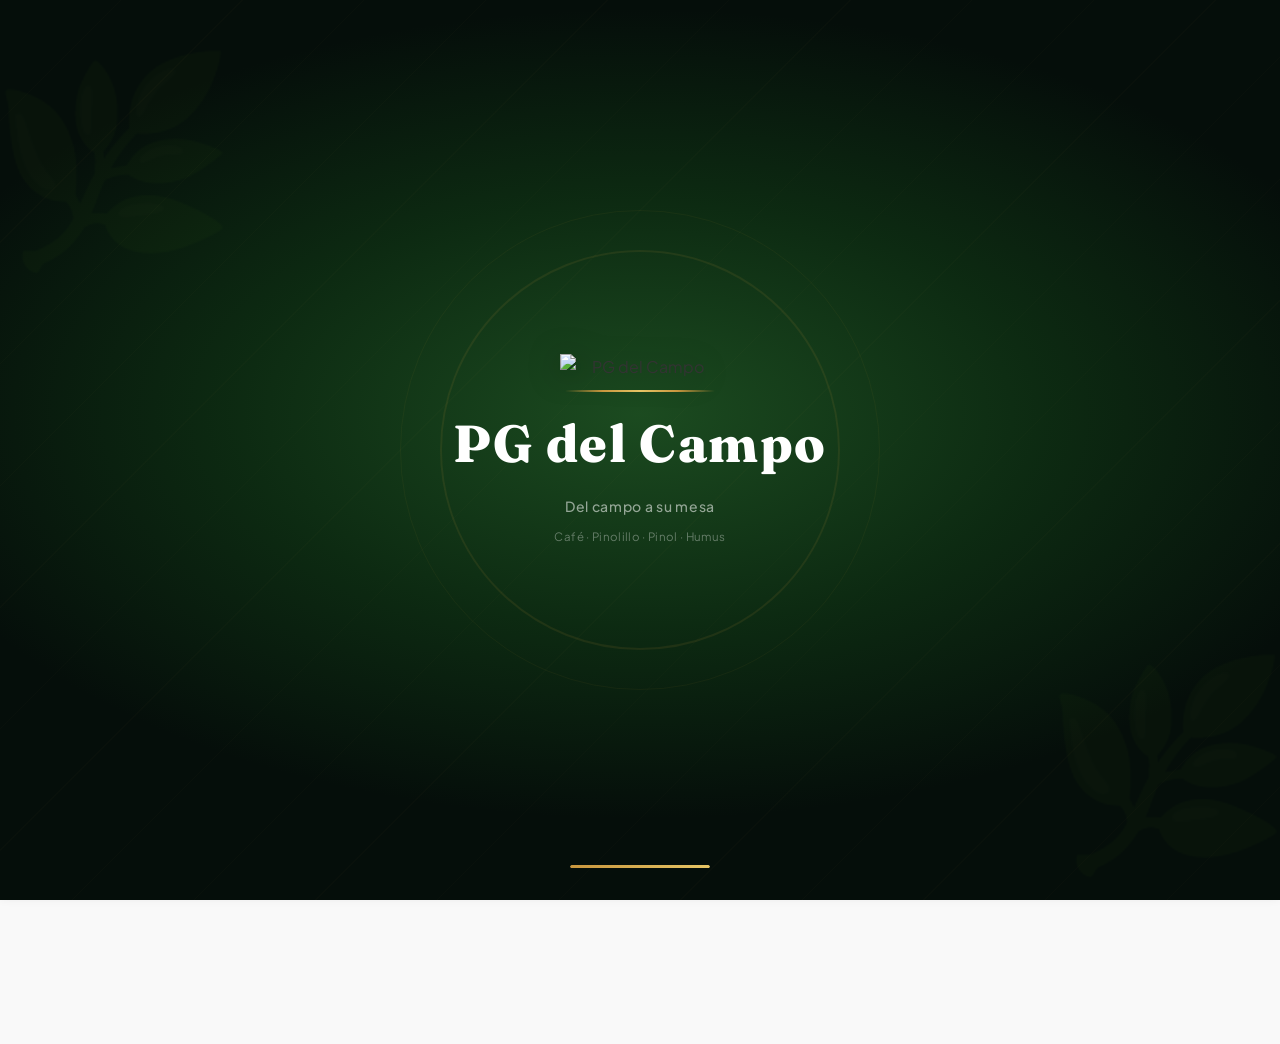
==== index.html @ caeb74c3 "Add files via upload" ====
<!DOCTYPE html>
<html lang="es">
<head>
<meta charset="UTF-8">
<meta name="viewport" content="width=device-width,initial-scale=1.0,maximum-scale=1.0,user-scalable=no">
<title>Tienda PG en Línea</title>
<meta name="theme-color" content="#2E7D32">
<meta name="description" content="Productos nicaragüenses de calidad: Café, Pinolillo y Pinol. Directamente del campo a su mesa en Jinotepe, Carazo.">
<link rel="manifest" href="./manifest.webmanifest">
<link rel="icon" type="image/png" sizes="32x32" href="./favicon-32x32.png">
<link rel="icon" type="image/png" sizes="16x16" href="./favicon-16x16.png">
<link rel="icon" type="image/x-icon" href="./favicon.ico">
<link rel="apple-touch-icon" sizes="180x180" href="./apple-touch-icon.png">
<meta name="apple-mobile-web-app-capable" content="yes">
<meta name="apple-mobile-web-app-status-bar-style" content="black-translucent">
<meta name="application-name" content="Tienda PG">
<meta name="msapplication-TileColor" content="#1b382b">
<meta name="msapplication-TileImage" content="android-chrome-192x192.png">
<meta name="apple-mobile-web-app-title" content="Tienda PG">
<link href="vendor/fonts/fonts.css" rel="stylesheet">
<link rel="stylesheet" href="vendor/fontawesome/css/all.min.css">
<link rel="stylesheet" href="https://cdnjs.cloudflare.com/ajax/libs/font-awesome/6.5.1/css/all.min.css" crossorigin="anonymous" referrerpolicy="no-referrer">
<link rel="preconnect" href="https://fonts.googleapis.com">
<link rel="preconnect" href="https://fonts.gstatic.com" crossorigin>
<link href="https://fonts.googleapis.com/css2?family=Plus+Jakarta+Sans:wght@400;500;600;700;800&family=Poppins:wght@400;500;600;700&family=Roboto:wght@400;500;700&display=swap" rel="stylesheet">
<style>
:root{
  --primary-color:#2E7D32;--primary-light:#4CAF50;--primary-dark:#1B5E20;
  --secondary-color:#FF9800;--light-color:#F5F5F5;--dark-color:#333333;
  --gray-color:#757575;--white:#FFFFFF;
  --shadow:0 2px 10px rgba(0,0,0,0.08);--border-radius:12px;
  --primary:#1b382b;--accent:#c8963e;--leaf:#8eb057;
  --bg-cream:#f4f4f6;--bg-warm:#fdfbf7;--bg-white:#ffffff;
  --text-dark:#2c2c2c;--text-muted:#6b7c68;
  --border-color:#e2e8e0;--radius-lg:16px;--radius-md:12px;
  --transition:all 0.25s ease
}
*{margin:0;padding:0;box-sizing:border-box;-webkit-tap-highlight-color:transparent}
html{height:100%;overflow-x:hidden}
body{font-family:'Plus Jakarta Sans','Roboto',sans-serif;line-height:1.6;color:var(--dark-color);background:#f9f9f9;height:100%;overflow-x:hidden;position:relative;padding-bottom:70px}
h1,h2,h3,h4{font-family:'Poppins',sans-serif;font-weight:600;color:var(--primary-dark)}
.container{width:100%;max-width:1200px;margin:0 auto;padding:0 16px}

/* Marquee */
.marquee-container{width:100%;background-color:var(--primary-dark);overflow:hidden;white-space:nowrap;padding:3px 0;display:flex;align-items:center}
.marquee-track{display:flex;width:max-content;animation:scroll-left 12s linear infinite}
.marquee-text{font-size:11px;font-weight:500;color:#fff;padding-right:50px;font-family:'Plus Jakarta Sans',sans-serif}
@keyframes scroll-left{0%{transform:translateX(0%)}100%{transform:translateX(-50%)}}

/* Header */
header{background-color:var(--white);box-shadow:var(--shadow);position:sticky;top:0;z-index:1000;padding:12px 0}
.header-container{display:flex;justify-content:space-between;align-items:center}
.logo{display:flex;align-items:center;gap:10px}
.logo-icon{background-color:var(--primary-color);color:var(--white);width:40px;height:40px;border-radius:50%;display:flex;align-items:center;justify-content:center;font-size:20px}
.logo-text{display:flex;flex-direction:column}
.logo-text h1{font-size:18px;color:var(--primary-color);line-height:1.2}
.logo-text span{font-size:11px;color:var(--secondary-color);font-weight:600;letter-spacing:0.3px}
.header-actions{display:flex;align-items:center;gap:16px}
.cart-icon{position:relative;cursor:pointer;padding:4px}
.cart-icon i{font-size:22px;color:var(--primary-color)}
.cart-count{position:absolute;top:-4px;right:-6px;background-color:var(--secondary-color);color:var(--white);font-size:11px;width:18px;height:18px;border-radius:50%;display:flex;align-items:center;justify-content:center;font-weight:bold}

/* Bottom Nav */
.bottom-nav{position:fixed;bottom:0;left:0;width:100%;background-color:var(--white);box-shadow:0 -2px 10px rgba(0,0,0,0.08);z-index:1000;display:flex;justify-content:space-around;padding:8px 0}
.nav-item{display:flex;flex-direction:column;align-items:center;text-decoration:none;color:var(--gray-color);font-size:11px;font-weight:500;flex:1}
.nav-item i{font-size:19px;margin-bottom:2px}
.nav-item.active{color:var(--primary-color);font-weight:700}

/* Sections */
.section{padding:16px 0;display:none}
.section.active{display:block;animation:fadeIn 0.25s ease-in-out}
@keyframes fadeIn{from{opacity:0;transform:translateY(4px)}to{opacity:1;transform:translateY(0)}}
.section-title{font-size:20px;margin-bottom:16px;position:relative;padding-bottom:8px}
.section-title:after{content:"";display:block;width:48px;height:4px;background-color:var(--secondary-color);position:absolute;bottom:0;left:0;border-radius:2px}

/* Botón CTA Tienda Kyte */
.kyte-cta{margin:-4px 0 18px}
.kyte-cta-btn{display:inline-flex;align-items:center;gap:8px;background:linear-gradient(135deg,#e7c067 0%,#c8963e 55%,#a9781f 100%);color:#fff;padding:11px 22px;border-radius:999px;text-decoration:none;font-weight:700;font-size:14px;box-shadow:0 4px 14px rgba(168,120,31,0.35);transition:all .25s ease;letter-spacing:.2px}
.kyte-cta-btn:hover,.kyte-cta-btn:active{transform:translateY(-1px);box-shadow:0 7px 20px rgba(168,120,31,0.45);filter:brightness(1.04)}
.kyte-cta-ico{font-size:15px;line-height:1}
.kyte-cta-txt{font-size:12.5px;color:var(--text-muted);margin-top:8px;max-width:520px}
/* Enlace "Ver en Kyte" dentro de cada tarjeta */
.product-kyte{display:inline-flex;align-items:center;gap:4px;margin-top:8px;font-size:11px;font-weight:700;color:var(--accent);text-decoration:none;transition:color .2s ease}
.product-kyte:hover{color:#a9781f;text-decoration:underline}
.product-image-link{display:block;width:100%;height:100%}

/* Hero */
.hero{background:linear-gradient(rgba(46,125,50,0.9),rgba(46,125,50,0.82));color:var(--white);padding:36px 0;text-align:center;margin-bottom:20px;border-radius:0 0 20px 20px}
.hero h2{font-size:22px;margin-bottom:8px;color:var(--white)}
.hero p{font-size:14px;margin-bottom:18px;opacity:0.95}
.btn-hero{display:inline-block;background-color:var(--secondary-color);color:var(--white);padding:12px 24px;border-radius:var(--border-radius);text-decoration:none;font-weight:600;border:none;cursor:pointer;transition:all 0.3s;font-size:15px;width:100%;text-align:center}
.btn-hero:hover,.btn-hero:active{background-color:#F57C00;transform:translateY(-1px)}

/* Products Grid */
.products-grid{display:grid;grid-template-columns:repeat(auto-fill,minmax(145px,1fr));gap:12px;margin-bottom:24px}
@media(min-width:600px){.products-grid{grid-template-columns:repeat(auto-fill,minmax(170px,1fr));gap:16px}}
.product-card{background:var(--bg-white);border-radius:var(--radius-lg);border:1px solid rgba(27,56,43,0.08);overflow:hidden;box-shadow:var(--shadow);transition:var(--transition);display:flex;flex-direction:column}
.product-card:hover{transform:translateY(-2px);box-shadow:0 6px 18px rgba(27,56,43,0.1)}
.product-image-container{width:100%;aspect-ratio:4/3;background-color:#f8faf8;display:flex;align-items:center;justify-content:center;overflow:hidden;border-bottom:1px solid var(--border-color)}
.product-image{width:100%;height:100%;object-fit:contain;padding:6px}
.product-image-fallback{width:100%;height:100%;display:flex;align-items:center;justify-content:center;font-size:30px;color:var(--leaf);background-color:#eef0ee}
.product-info{padding:10px;display:flex;flex-direction:column;flex-grow:1}
.product-name{font-size:0.85rem;font-weight:700;margin-bottom:4px;color:var(--text-dark);line-height:1.25;display:-webkit-box;-webkit-line-clamp:2;-webkit-box-orient:vertical;overflow:hidden}
.product-price{font-size:0.98rem;font-weight:800;color:var(--primary);margin-top:auto;margin-bottom:8px}
.btn-add{background-color:var(--primary);color:#fff;border:none;padding:8px;border-radius:var(--radius-md);font-weight:700;cursor:pointer;width:100%;transition:var(--transition);display:flex;justify-content:center;align-items:center;gap:4px;font-size:11.5px}
.btn-add:hover{background-color:var(--primary-dark)}
.btn-add:disabled{background-color:#cbd5e1;cursor:not-allowed}

/* Cart Panel */
.cart-panel{background:var(--bg-white);border-radius:var(--radius-lg);padding:16px;box-shadow:var(--shadow);border:1px solid rgba(27,56,43,0.08);margin-bottom:20px}
.panel-section-title{font-size:1rem;font-weight:700;color:var(--primary);margin-bottom:12px;border-bottom:2px solid var(--bg-cream);padding-bottom:6px;display:flex;align-items:center;gap:8px}
.cart-items-container{margin-bottom:15px;max-height:260px;overflow-y:auto}
.cart-item{display:flex;justify-content:space-between;align-items:center;padding:8px 0;border-bottom:1px solid var(--border-color);font-size:12.5px}
.cart-item-details h4{font-weight:700;color:var(--text-dark);font-size:13px}
.cart-item-details p{color:var(--text-muted);font-size:11px}
.cart-item-actions{display:flex;flex-direction:column;align-items:flex-end;gap:2px}
.btn-remove{background:none;border:none;color:#dc3545;font-size:11px;font-weight:600;cursor:pointer;padding:2px 4px}
.cart-empty{text-align:center;color:var(--text-muted);padding:20px 0;font-size:13px}

/* Stamps / Loyalty */
.stamp{background:linear-gradient(135deg,var(--primary-dark),#28523f);color:#fff;border-radius:12px;padding:13px;margin-bottom:13px}
.stamp h3{margin:0 0 5px;color:var(--accent);font-size:12px}
.sg{display:grid;grid-template-columns:repeat(5,1fr);gap:6px;margin-top:10px}
.sd{aspect-ratio:1;border-radius:50%;border:1px dashed #ffffff77;display:grid;place-items:center;font-size:12px}
.sd.on{background:#fff;color:#333}

/* Form Groups */
.form-group{margin-bottom:10px}
.form-group label{display:block;font-size:11px;font-weight:600;margin-bottom:3px;color:var(--text-dark)}
.form-group input,.form-group select,.form-group textarea{width:100%;padding:9px;border:1px solid var(--border-color);border-radius:var(--radius-md);font-size:12.5px;outline:none;font-family:inherit}
.form-group input:focus,.form-group select:focus{border-color:var(--primary)}
.form-group textarea{resize:vertical}

/* Totals */
.totals-line{display:flex;justify-content:space-between;font-size:12.5px;margin-bottom:6px}
.totals-line.total{font-size:15px;font-weight:800;color:var(--primary);border-top:2px dashed var(--border-color);padding-top:8px;margin-top:8px}
.discount-label{color:#28a745;font-weight:600}

/* Notices */
.notice{margin-top:10px;padding:9px;border-radius:8px;font-size:10px}
.credit{background:#fff7df;border:1px solid #efd48d;color:#6d520c}
.cash{background:#e8f6ed;border:1px solid #b9dfc6;color:#176437}

/* Action Buttons */
.btn-action{width:100%;padding:12px;border:none;border-radius:var(--radius-md);font-weight:700;font-size:13.5px;cursor:pointer;transition:var(--transition);display:flex;justify-content:center;align-items:center;gap:8px;margin-top:8px;text-decoration:none}
.btn-whatsapp{background-color:#25d366;color:white}
.btn-whatsapp:hover{background-color:#1ebd58}
.btn-whatsapp:disabled,.btn-recibo:disabled{background-color:#cbd5e1;color:#94a3b8;cursor:not-allowed}
.btn-recibo{background-color:var(--primary);color:white}
.btn-recibo:hover{background-color:var(--primary-dark)}
/* (estilos btn-lafise-direct eliminados — ya no se usa enlace profundo) */

/* LAFISE ACH Card */
.lafise-ach-card{background-color:#f8faf8;border:1px solid #1B5E20;border-radius:12px;padding:14px;margin:12px 0;font-family:'Plus Jakarta Sans',sans-serif}
.ach-header{display:flex;align-items:center;gap:8px;color:#1B5E20;font-weight:700;font-size:13.5px;border-bottom:1px dashed #c8963e;padding-bottom:6px;margin-bottom:10px}
.ach-row{display:flex;justify-content:space-between;align-items:center;margin-bottom:6px;font-size:12.5px}
.ach-label{color:#555}
.ach-value{color:#2c2c2c;font-weight:600}
.ach-value.highlight{color:#1B5E20;font-size:14px}
.ach-copy-group{display:flex;align-items:center;gap:8px}
.btn-copy-alias{background:#1B5E20;color:#fff;border:none;padding:4px 8px;border-radius:6px;font-size:11px;font-weight:600;cursor:pointer;transition:background 0.2s ease}
.btn-copy-alias:hover{background:#2E7D32}
.ach-footer-note{margin-top:8px;padding-top:6px;border-top:1px solid #e2e8f0;font-size:10.5px;color:#6b7c68}
.qr-payment{text-align:center;margin-top:14px;font-size:11px}
.qr-payment img{margin:6px 0;border:1px solid var(--border-color);border-radius:8px;padding:4px}
.qr-payment a{color:#005691;font-weight:bold;text-decoration:none;display:block}

/* About / Contact */
.about-card,.contact-card{background-color:var(--white);border-radius:var(--border-radius);padding:20px;box-shadow:var(--shadow);margin-bottom:16px}
.about-card h3,.contact-card h3{margin-bottom:12px;color:var(--primary-color)}
.about-card p,.contact-card p{margin-bottom:12px;line-height:1.5;font-size:13.5px}
.contact-info{list-style:none}
.contact-info li{display:flex;align-items:flex-start;margin-bottom:14px;font-size:13px}
.contact-info i{color:var(--primary-color);margin-right:12px;font-size:16px;margin-top:3px}

/* Footer */
footer{background-color:var(--primary-dark);color:var(--white);padding:24px 0 40px}
.footer-logo{display:flex;align-items:center;gap:10px;margin-bottom:16px}
.footer-logo i{font-size:20px}
.footer-links{display:grid;grid-template-columns:1fr 1fr;gap:16px;margin-bottom:16px}
.footer-column h3{color:var(--white);margin-bottom:8px;font-size:14px}
.footer-column ul{list-style:none}
.footer-column li{margin-bottom:6px}
.footer-column a{color:#ddd;text-decoration:none;font-size:12.5px}
.social-icons{display:flex;gap:16px;margin-top:16px;justify-content:center}
.social-icons a{color:var(--white);font-size:18px;display:inline-block;padding:6px}
.copyright{text-align:center;padding-top:16px;border-top:1px solid rgba(255,255,255,0.1);font-size:12px;color:#ccc;margin-top:16px}

/* Modal */
.modal{display:none;position:fixed;top:0;left:0;width:100%;height:100%;background:rgba(0,0,0,0.5);z-index:2000;justify-content:center;align-items:center;padding:15px}
.modal-content{background:white;padding:20px;border-radius:var(--radius-lg);max-width:420px;width:100%;max-height:90vh;overflow-y:auto}
.modal-header{display:flex;justify-content:space-between;align-items:center;margin-bottom:12px;border-bottom:1px solid var(--border-color);padding-bottom:6px}
.btn-close-modal{background:none;border:none;font-size:20px;cursor:pointer;color:var(--text-muted)}

/* Chatbot */
#chatbot-launcher{position:fixed;bottom:130px;right:24px;width:62px;height:62px;
  background:linear-gradient(145deg,#2E7D32 0%,#1B5E20 100%);
  color:white;border-radius:50%;
  display:flex;align-items:center;justify-content:center;
  box-shadow:0 4px 15px rgba(0,0,0,0.2),0 0 22px rgba(66,165,245,0.28);
  cursor:pointer;z-index:1050;
  transition:transform .3s ease,box-shadow .3s ease;
  border:2.5px solid rgba(255,255,255,0.12);
  backdrop-filter:blur(4px);
  animation:launcherPulse 3s ease-in-out infinite;
}
#chatbot-launcher:hover{transform:scale(1.12);box-shadow:0 6px 22px rgba(0,0,0,0.28),0 0 32px rgba(66,165,245,0.45)}
#chatbot-launcher:active{transform:scale(1.02)}
#chatbot-launcher svg{width:36px;height:36px;filter:drop-shadow(0 1px 4px rgba(0,0,0,0.3))}
@keyframes launcherPulse{
  0%,100%{box-shadow:0 4px 15px rgba(0,0,0,0.2),0 0 22px rgba(66,165,245,0.28)}
  50%{box-shadow:0 4px 15px rgba(0,0,0,0.2),0 0 36px rgba(66,165,245,0.5)}
}
#chatbot-window{position:fixed;bottom:200px;right:24px;width:340px;max-width:calc(100vw - 48px);height:440px;background:#ffffff;border-radius:16px;box-shadow:0 8px 25px rgba(0,0,0,0.18);border:1px solid var(--border-color);display:none;flex-direction:column;z-index:1050;overflow:hidden;animation:popUpBot 0.3s ease}
@keyframes popUpBot{from{opacity:0;transform:translateY(20px) scale(0.95)}to{opacity:1;transform:translateY(0) scale(1)}}
#header-bot{display:flex;align-items:center;justify-content:space-between;background:var(--primary-color);color:white;padding:12px 16px}
.bot-title-area{display:flex;align-items:center;gap:10px}
#header-bot h3{margin:0;color:white;font-size:15px;display:flex;align-items:center;gap:6px}
#header-bot span{font-size:10px;color:var(--primary-dark);background:#e2f0d9;padding:2px 6px;border-radius:10px;font-weight:bold}
.btn-close-bot{background:none;border:none;color:white;font-size:18px;cursor:pointer;opacity:0.8}
.btn-close-bot:hover{opacity:1}
#historial{flex:1;overflow-y:auto;padding:12px;background:#fafafa;display:flex;flex-direction:column;gap:8px}
.mensaje{padding:8px 12px;border-radius:12px;max-width:85%;font-size:13px;line-height:1.4;word-wrap:break-word;white-space:pre-line}
.usuario{background-color:var(--primary-color);color:white;align-self:flex-end;border-bottom-right-radius:2px}
.ia{background-color:#eaefe9;color:#233e20;align-self:flex-start;border-bottom-left-radius:2px;border:1px solid #d3ded2}
#input-area{display:flex;gap:6px;padding:10px;background:#ffffff;border-top:1px solid var(--border-color)}
#texto{flex-grow:1;padding:8px 12px;border:1px solid #ccc;border-radius:8px;font-size:13px;outline:none}
#texto:focus{border-color:var(--primary-color)}
#btn-enviar{background-color:var(--primary-color);color:white;border:none;padding:0 14px;border-radius:8px;cursor:pointer;font-weight:bold;font-size:13px}
#btn-enviar:disabled{background-color:#a0a0a0;cursor:not-allowed}

/* Install Banner */
.install-banner{position:fixed;bottom:60px;left:0;width:100%;background-color:var(--primary-color);color:white;padding:12px 16px;display:none;justify-content:space-between;align-items:center;box-shadow:0 -2px 10px rgba(0,0,0,0.15);z-index:999}
.install-banner p{font-size:13px;flex-grow:1}
.install-banner button{background-color:var(--white);color:var(--primary-color);border:none;padding:6px 14px;border-radius:20px;font-weight:600;font-size:12px;margin-left:10px}

/* ===== Banner Carrusel ===== */
.carrusel-wrap{position:relative;width:100%;max-width:100%;overflow:hidden;border-radius:0 0 16px 16px;margin-bottom:18px;background:#000}
.carrusel-track{display:flex;transition:transform .45s cubic-bezier(.4,0,.2,1);will-change:transform}
.carrusel-slide{min-width:100%;position:relative;display:flex;align-items:center;justify-content:center}
.carrusel-slide img{width:100%;height:auto;display:block;object-fit:cover;max-height:220px}
.carrusel-slide iframe{width:100%;height:220px;border:none}
.carrusel-slide .slide-overlay{position:absolute;bottom:0;left:0;right:0;padding:12px 14px 10px;background:linear-gradient(transparent,rgba(0,0,0,.72));color:#fff}
.carrusel-slide .slide-overlay h3{font-size:13.5px;font-weight:700;margin-bottom:2px;text-shadow:0 1px 4px rgba(0,0,0,.5)}
.carrusel-slide .slide-overlay p{font-size:11px;opacity:.88;line-height:1.3}
.carrusel-dots{display:flex;justify-content:center;gap:6px;padding:8px 0;background:#1b382b}
.carrusel-dot{width:8px;height:8px;border-radius:50%;background:rgba(255,255,255,.35);border:none;cursor:pointer;padding:0;transition:all .25s}
.carrusel-dot.active{background:#c8963e;transform:scale(1.25)}
.carrusel-btn{position:absolute;top:50%;transform:translateY(-50%);background:rgba(27,56,43,.65);color:#fff;border:none;width:32px;height:32px;border-radius:50%;cursor:pointer;font-size:14px;z-index:5;transition:background .2s;display:flex;align-items:center;justify-content:center}
.carrusel-btn:hover{background:rgba(27,56,43,.88)}
.carrusel-btn.prev{left:6px}
.carrusel-btn.next{right:6px}
.carrusel-empty{text-align:center;color:var(--text-muted);padding:24px 16px;font-size:12.5px;background:var(--bg-cream);border-radius:0 0 16px 16px;margin-bottom:18px}

/* Print */
@page{size:80mm auto;margin:0}
@media print{
  body *{visibility:hidden!important}
  #receipt-modal,#receipt-modal *{visibility:visible!important}
  #receipt-modal{position:absolute!important;left:0!important;top:0!important;width:80mm!important;padding:0!important;margin:0!important;background:none!important}
  .modal-content{width:80mm!important;max-width:80mm!important;padding:4mm!important;border:none!important;box-shadow:none!important;margin:0!important;border-radius:0!important}
  .no-print{display:none!important}
}


/* ===== PANTALLA DE BIENVENIDA ANIMADA ===== */
.intro-splash{
  position:fixed;inset:0;z-index:10000;
  display:flex;flex-direction:column;
  justify-content:center;align-items:center;
  min-height:100vh;min-height:100dvh;
  background:#050e0a;
  overflow:hidden;
  transition:opacity .9s cubic-bezier(.7,0,.3,1),transform .9s cubic-bezier(.7,0,.3,1),filter .9s cubic-bezier(.7,0,.3,1);
}
.intro-splash.fade-out{
  opacity:0;transform:scale(1.18);filter:blur(12px);pointer-events:none;
}

/* dark overlay that brightens */
.intro-splash .intro-bg{
  position:absolute;inset:0;pointer-events:none;
  background:radial-gradient(ellipse 80% 60% at 50% 46%,rgba(46,125,50,.55) 0%,rgba(27,94,32,.35) 40%,transparent 75%);
  animation:bg-breathe 5s ease-in-out infinite alternate;
}
@keyframes bg-breathe{
  0%{opacity:.45;transform:scale(1)}
  100%{opacity:1;transform:scale(1.06)}
}

/* floating grain particles */
.intro-splash .intro-particles{
  position:absolute;inset:0;pointer-events:none;overflow:hidden;
}
.intro-splash .intro-particles .g{
  position:absolute;border-radius:50%;
  animation:gfloat linear infinite;
}
@keyframes gfloat{
  0%{transform:translateY(0) translateX(0) scale(1);opacity:0}
  8%{opacity:.65}
  90%{opacity:.35}
  100%{transform:translateY(-108vh) translateX(25px) scale(.25);opacity:0}
}

/* golden ring */
.intro-splash .intro-ring{
  position:absolute;
  width:clamp(260px,52vw,400px);height:clamp(260px,52vw,400px);
  border:2px solid rgba(200,150,62,.1);border-radius:50%;
  animation:rpulse 6s ease-in-out infinite alternate;
}
@keyframes rpulse{
  0%{transform:scale(1) rotate(0deg);opacity:.08}
  100%{transform:scale(1.1) rotate(12deg);opacity:.22}
}
.intro-splash .intro-ring2{
  position:absolute;
  width:clamp(300px,58vw,480px);height:clamp(300px,58vw,480px);
  border:1.5px solid rgba(200,150,62,.06);border-radius:50%;
  animation:rpulse 8s ease-in-out infinite alternate-reverse;
}

/* decorative leaves */
.intro-splash .intro-leaf-tl,
.intro-splash .intro-leaf-br{
  position:absolute;font-size:clamp(90px,18vw,200px);
  color:rgba(142,176,87,.04);pointer-events:none;
  animation:ldrift 9s ease-in-out infinite alternate;
}
.intro-splash .intro-leaf-tl{top:-12px;left:-12px}
.intro-splash .intro-leaf-br{bottom:-12px;right:-12px;animation-delay:4.5s}
@keyframes ldrift{
  0%{transform:scale(1) rotate(0deg);opacity:.03}
  100%{transform:scale(1.14) rotate(7deg);opacity:.08}
}

/* diagonal scan lines */
.intro-splash .intro-scan{
  position:absolute;inset:0;pointer-events:none;
  background:repeating-linear-gradient(135deg,transparent,transparent 85px,rgba(200,150,62,.02) 85px,rgba(200,150,62,.02) 86px);
}

/* center wrapper */
.intro-splash .intro-center{
  position:relative;z-index:3;
  display:flex;flex-direction:column;
  align-items:center;gap:10px;text-align:center;
}

/* LOGO: dramatic entrance */
.intro-splash .intro-logo{
  width:clamp(100px,26vw,160px);height:auto;
  opacity:0;
  transform:scale(.25) rotate(-10deg);
  filter:drop-shadow(0 0 40px rgba(200,150,62,.6)) brightness(.25);
  animation:logoIn 1.3s cubic-bezier(.16,1,.3,1) .2s forwards;
}
@keyframes logoIn{
  0%{opacity:0;transform:scale(.25) rotate(-10deg);filter:drop-shadow(0 0 40px rgba(200,150,62,.6)) brightness(.25)}
  45%{opacity:.75;transform:scale(1.1) rotate(1deg);filter:drop-shadow(0 0 60px rgba(200,150,62,.9)) brightness(.8)}
  70%{transform:scale(.96) rotate(-.5deg);filter:drop-shadow(0 4px 22px rgba(200,150,62,.5)) brightness(1)}
  100%{opacity:1;transform:scale(1) rotate(0deg);filter:drop-shadow(0 4px 16px rgba(0,0,0,.4)) brightness(1)}
}

/* golden separator bar */
.intro-splash .intro-bar{
  width:0;height:2.5px;
  background:linear-gradient(90deg,transparent,#c8963e,#e6c565,#c8963e,transparent);
  border-radius:2px;
  animation:barGrow .8s cubic-bezier(.16,1,.3,1) 1.35s forwards;
}
@keyframes barGrow{
  0%{width:0;opacity:0}
  50%{opacity:1}
  100%{width:clamp(70px,20vw,150px);opacity:1}
}

/* BRAND NAME: clip-path reveal */
.intro-splash .intro-brand{
  font-family:'Fraunces',serif;
  font-weight:800;
  font-size:clamp(26px,6.5vw,52px);
  color:#fff;letter-spacing:.03em;
  clip-path:inset(0 100% 0 0);
  white-space:nowrap;
  animation:brandReveal 1s cubic-bezier(.65,0,.35,1) 1.55s forwards;
}
@keyframes brandReveal{
  0%{clip-path:inset(0 100% 0 0);opacity:0}
  15%{opacity:1}
  100%{clip-path:inset(0 0% 0 0);opacity:1}
}

/* TAGLINE: fade up */
.intro-splash .intro-tagline{
  font-family:'Plus Jakarta Sans',sans-serif;
  font-weight:500;font-size:clamp(10.5px,2.3vw,14px);
  color:rgba(255,255,255,.55);letter-spacing:.05em;
  opacity:0;transform:translateY(14px);
  animation:tagUp .7s cubic-bezier(.16,1,.3,1) 2.5s forwards;
}
@keyframes tagUp{
  0%{opacity:0;transform:translateY(14px)}
  100%{opacity:1;transform:translateY(0)}
}

/* SUB-TAGLINE: second line fade up */
.intro-splash .intro-sub{
  font-family:'Plus Jakarta Sans',sans-serif;
  font-weight:400;font-size:clamp(9px,1.8vw,11.5px);
  color:rgba(255,255,255,.35);letter-spacing:.03em;
  opacity:0;transform:translateY(10px);
  animation:tagUp .6s cubic-bezier(.16,1,.3,1) 2.85s forwards;
}

/* sparkle accents */
.intro-splash .intro-sp{
  position:absolute;pointer-events:none;
  font-size:clamp(9px,1.8vw,16px);
  opacity:0;animation:spBurst .6s ease-out forwards;
}
@keyframes spBurst{
  0%{opacity:0;transform:scale(0) translateY(0)}
  35%{opacity:1}
  100%{opacity:0;transform:scale(1.6) translateY(-22px)}
}

/* progress indicator at bottom */
.intro-splash .intro-progress{
  position:absolute;bottom:clamp(18px,5vw,32px);left:50%;
  transform:translateX(-50%);
  width:clamp(80px,22vw,140px);height:3px;
  background:rgba(255,255,255,.06);border-radius:3px;overflow:hidden;
  z-index:3;
}
.intro-splash .intro-progress-bar{
  width:0%;height:100%;
  background:linear-gradient(90deg,#c8963e,#e6c565);
  border-radius:3px;
  animation:progFill 3.6s linear .3s forwards;
}
@keyframes progFill{
  0%{width:0%}
  100%{width:100%}
}

/* responsive */
@media(max-width:480px){
  .intro-splash .intro-ring{width:200px;height:200px}
  .intro-splash .intro-ring2{width:240px;height:240px}
}

</style>
</head>
<body>
<!-- PANTALLA DE BIENVENIDA ANIMADA -->
<div id="pantalla-bienvenida" class="intro-splash">
  <div class="intro-bg"></div>
  <div class="intro-particles" id="introParticles"></div>
  <div class="intro-scan"></div>
  <div class="intro-ring"></div>
  <div class="intro-ring2"></div>
  <div class="intro-leaf-tl">🌿</div>
  <div class="intro-leaf-br">🌿</div>

  <div class="intro-center">
    <img src="https://lh3.googleusercontent.com/d/16eg1wb1cSN6WgwU36J21oF6FtZOBrGDL" alt="PG del Campo" class="intro-logo">
    <div class="intro-bar"></div>
    <h1 class="intro-brand">PG del Campo</h1>
    <p class="intro-tagline">Del campo a su mesa</p>
    <p class="intro-sub">Café · Pinolillo · Pinol · Humus</p>
  </div>

  <div class="intro-progress">
    <div class="intro-progress-bar"></div>
  </div>
</div>



<!-- Cintillo Marquee -->
<div class="marquee-container">
  <div class="marquee-track">
    <span class="marquee-text">בס"ד - Con la ayuda del Cielo todo es posible realizar - BS"D</span>
    <span class="marquee-text">בס"ד - Con la ayuda del Cielo todo es posible realizar - BS"D</span>
  </div>
</div>

<!-- Header -->
<header>
  <div class="container header-container">
    <div class="logo">
      <div class="logo-icon"><img src="[data-uri]" alt="PG del Campo" style="width:100%;height:100%;object-fit:cover;border-radius:50%"></div>
      <div class="logo-text">
        <h1>PG del Campo</h1>
        <span>Del campo a su mesa</span>
      </div>
    </div>
    <div class="header-actions">
      <div class="cart-icon" onclick="irAPedido()">
        <i class="fas fa-shopping-cart"></i>
        <span class="cart-count" id="cart-count-badge">0</span>
      </div>
    </div>
  </div>
</header>

<main>
  <!-- Vista: Inicio -->
  <section id="inicio" class="section active">
    <div class="hero">
      <div class="container">
        <h2>Productos 100% Nicaragüenses</h2>
        <p>Café, Pinolillo y Pinol de la más alta calidad. Cultivados en las montañas de Jinotega y Matagalpa, procesados con mucho cuidado y esmero en Jinotepe, Carazo.</p>
        <a href="#productos" class="btn-hero nav-link" data-target="productos">Explorar Catálogo</a>
      </div>
    </div>

    <!-- Carrusel de Anuncios (Firebase: anuncios/) -->
    <div class="container" style="padding:0 16px">
      <div id="carrusel-container">
        <div class="carrusel-empty"><i class="fas fa-bullhorn" style="margin-right:6px"></i>Cargando anuncios…</div>
      </div>
    </div>

    <div class="container">
      <div class="about-card">
        <h3>Nuestra Historia</h3>
        <p>En PG del Campo nos dedicamos a llevar los auténticos sabores de Nicaragua directamente desde nuestras tierras en Jinotega, Matagalpa y Carazo, hasta tu mesa. Cada producto es cultivado, cosechado y procesado con el mayor cuidado para garantizar su calidad y frescura.</p>
        <p>Trabajamos la tierra con gratitud y respeto. Desde el grano de café que despierta tus mañanas y el sabor tradicional de nuestro pinol y pinolillo, hasta el humus que nutre tus cultivos; cada producto es elaborado con el compromiso de ofrecerte lo mejor de la naturaleza.</p>
        <h3>Nuestra Misión</h3>
        <p>Promover los productos tradicionales nicaragüenses, apoyando a los agricultores locales y ofreciéndote lo mejor de nuestra tierra, llevando nuestros productos ¡¡Del Campo a su Mesa!!.</p>
        <h3>Nuestra Esencia</h3>
        <p>Creemos firmemente que cada cosecha y cada proyecto prosperan con la ayuda del Cielo y el esfuerzo de manos dedicadas. Llevamos el campo a tu hogar, cuidando la vida desde la raíz.</p>
      </div>
    </div>
  </section>

  <!-- Vista: Catálogo -->
  <section id="productos" class="section">
    <div class="container">
      <h2 class="section-title">Catálogo</h2>
      <div class="kyte-cta">
        <a class="kyte-cta-btn" href="https://proglodelcampo.catalog.kyte.site" target="_blank" rel="noopener noreferrer">
          Comprar en nuestra Tienda Kyte <span class="kyte-cta-ico">↗</span>
        </a>
        <p class="kyte-cta-txt">Explorá todo nuestro catálogo y realizá tu pedido directamente en nuestra tienda en línea de Kyte.</p>
      </div>
      <div id="products-grid" class="products-grid">
        <p style="padding:20px;color:var(--text-muted);text-align:center">Cargando productos...</p>
      </div>
    </div>
  </section>

  <!-- Vista: Pedido -->
  <section id="pedido" class="section">
    <div class="container">
      <h2 class="section-title">Mi Pedido</h2>
      <aside class="cart-panel">
        <!-- Fidelidad -->
        <div class="stamp">
          <h3>CLIENTE</h3>
          <div id="clientInfo">Ingresa tu código de cliente.</div>
        </div>

        <!-- Banner Club PG del Campo -->
        <div style="margin-bottom:14px;border-radius:12px;overflow:hidden;border:2px solid var(--accent);">
          <img src="./club.png" alt="Únete al Club PG del Campo" style="width:100%;height:auto;display:block;" loading="lazy">
        </div>

        <!-- Productos en carrito -->
        <div class="panel-section-title">
          Resumen de Productos <span id="cart-count" style="font-size:11px;font-weight:normal;margin-left:auto">0 Items</span>
        </div>
        <div id="cart-items" class="cart-items-container">
          <div class="cart-empty">El carrito está vacío</div>
        </div>

        <!-- Datos de envío y pago -->
        <div class="panel-section-title" style="margin-top:16px">Datos de Envío y Pago</div>

        <div class="form-group">
          <label>WhatsApp / Código de cliente *</label>
          <input type="tel" id="cliente-tel" maxlength="15" placeholder="88888888" oninput="cliente()">
        </div>
        <div class="form-group">
          <label>Nombre Completo / Razón Social *</label>
          <input type="text" id="cliente-nombre" placeholder="Ej: José Gutiérrez">
        </div>
        <div class="form-group">
          <label>Dirección Física de Destino</label>
          <textarea id="cliente-dir" rows="2" placeholder="Ej: Costado sur de Iglesia San Antonio"></textarea>
        </div>
        <div class="form-group">
          <label>Tipo de cliente</label>
          <select id="tipo" onchange="calc()">
            <option value="particular">Particular</option>
            <option value="distribuidor">Comercio / Distribuidor</option>
            <option value="juridica">Empresa / Retenedor</option>
          </select>
        </div>
        <div class="form-group">
          <label>Modalidad de compra *</label>
          <select id="modo" onchange="calc()">
            <option value="contado">Compra al Contado</option>
            <option value="credito">Compra a Crédito</option>
          </select>
        </div>
        <div class="form-group">
          <label>Zona / Modalidad de Despacho</label>
          <select id="zona-envio" onchange="calc()">
            <option value="20" data-nombre="Envío a Domicilio / Jinotepe">Envío a Domicilio - Jinotepe, Dolores, Diriamba, San Marcos (C$ 20.00)</option>
            <option value="0" data-nombre="Retiro en Local">Retiro en local — Sin costo</option>
            <option value="-1" data-nombre="Envío a Convenir (Departamentos)">Departamentos - A Convenir</option>
          </select>
        </div>
        <div class="form-group" id="paymentWrap">
          <label>Método de Pago</label>
          <select id="metodo-pago">
            <option value="lafise">Transferencia / QR LAFISE Bancentro</option>
            <option value="contra_entrega">Pago Contra Entrega (Efectivo / Transferencia al recibir)</option>
          </select>
        </div>

        <!-- Tarjeta LAFISE ACH -->
        <div class="lafise-ach-card">
          <div class="ach-header">
            <i class="fas fa-university"></i>
            <span>Transferencia Directa / ACH LAFISE</span>
          </div>
          <div class="ach-body">
            <div class="ach-row">
              <span class="ach-label">Titular:</span>
              <span class="ach-value">Fernando Martínez (PG del Campo)</span>
            </div>
            <div class="ach-row">
              <span class="ach-label">Alias ACH / Móvil:</span>
              <div class="ach-copy-group">
                <strong id="alias-ach-num" class="ach-value highlight">57973097</strong>
                <button class="btn-copy-alias" onclick="copiarAliasACH()" title="Copiar número">
                  <i class="far fa-copy"></i> Copiar
                </button>
              </div>
            </div>
            <div class="ach-row">
              <span class="ach-label">Número de Cuenta:</span>
              <span class="ach-value">140051265</span>
            </div>
          </div>
          <div class="ach-footer-note">
            <small><i class="fas fa-info-circle"></i> Puedes transferir desde cualquier banco usando el Alias ACH con el número de celular.</small>
          </div>
        </div>

        <!-- Desglose -->
        <div class="panel-section-title" style="margin-top:16px">Desglose de Cuenta</div>
        <div class="totals-line"><span>Subtotal Neto:</span><strong id="subtotal">C$ 0.00</strong></div>
        <div class="totals-line" id="linea-desc-aplicado" style="display:none">
          <span id="label-porcentaje-desc" class="discount-label">Descuento Aplicado:</span>
          <strong id="monto-desc-aplicado" class="discount-label">- C$ 0.00</strong>
        </div>
        <div class="totals-line"><span>Costo de Despacho:</span><strong id="costo-envio">C$ 0.00</strong></div>
        <div class="totals-line total"><span id="totalLabel">TOTAL NETO A PAGAR:</span><strong id="total-pagar">C$ 0.00</strong></div>

        <div id="ret" class="notice credit" style="display:none">Cliente jurídico: revise la retención del 2% I.R. cuando corresponda.</div>
        <div id="modeNotice" class="notice cash"><b>CONTADO:</b> la transacción queda registrada como pagada con el método seleccionado.</div>

        <button id="btn-whatsapp" class="btn-action btn-whatsapp" onclick="procesar()" disabled>
          <i class="fab fa-whatsapp"></i> Confirmar Pedido por WhatsApp
        </button>
        <button id="btn-recibo" class="btn-action btn-recibo" onclick="generarRecibo()" disabled>
          <i class="fas fa-print"></i> Generar e Imprimir Factura
        </button>

        <div class="qr-payment">
          <span>Datos de Pago LAFISE Bancentro</span>
          <div>
            <img id="sidebar-qr" src="https://api.qrserver.com/v1/create-qr-code/?size=110x110&data=https%3A%2F%2Fdigital.lafise.com%2F%3FBANK%3DBLNI%26ACCOUNT_NUMBER%3D140051265%26CONCEPT%3DCompra%2520Productos%2520PG%2520del%2520Campo" alt="QR Pago LAFISE Digital">
          </div>
          <span id="sidebar-qr-label" style="font-size:11px;color:#555">Escanea para pagar con LAFISE Digital</span>
        </div>
      </aside>
    </div>
  </section>

  <!-- Vista: Nosotros (datos de empresa editables desde el Panel-Admin → Firebase config/empresa) -->
  <section id="nosotros" class="section">
    <div class="container">
      <h2 class="section-title">Sobre Nosotros</h2>
      <div class="about-card">
        <h3>Nuestra Misión</h3>
        <p id="empresa-mision">Llevar del campo a su mesa productos nicaragüenses auténticos y de calidad, elaborados con recetas tradicionales y el mayor cuidado en cada paso.</p>
      </div>
      <div class="about-card">
        <h3>Lo que nos hace únicos</h3>
        <p id="empresa-unico">Procesamos nuestros productos de forma artesanal, sin conservantes ni aditivos artificiales, cuidando cada etapa desde la selección del grano hasta el molido final.</p>
      </div>
      <div class="about-card">
        <h3>Envíos</h3>
        <p id="empresa-envio">Entregas locales en Jinotepe, Diriamba, Dolores y San Marcos. Envíos nacionales a convenir.</p>
      </div>

      <style>
        .nos-sub{font-size:13px;color:var(--text-muted);margin:-4px 0 10px}
        .nos-row{display:flex;justify-content:space-between;gap:10px;margin:6px 0;flex-wrap:wrap;font-size:13px}
        .nos-row span:first-child{color:var(--text-muted)}
        .nos-steps{list-style:none;padding:0;margin:10px 0}
        .nos-steps li{display:flex;gap:10px;margin-bottom:10px;font-size:13px;align-items:flex-start}
        .nos-steps .num{flex:0 0 24px;height:24px;border-radius:50%;background:var(--primary-color);color:#fff;display:flex;align-items:center;justify-content:center;font-size:12px;font-weight:700}
        .nos-btn{display:inline-flex;align-items:center;justify-content:center;gap:6px;padding:10px 14px;border-radius:10px;color:#fff !important;text-decoration:none;font-size:13px;font-weight:600;margin:6px 6px 0 0}
        .nos-table{width:100%;border-collapse:collapse;font-size:13px;margin-top:10px}
        .nos-table th,.nos-table td{border:1px solid var(--border-color);padding:7px 10px;text-align:left}
        .nos-table th{background:var(--primary-dark);color:#fff;font-weight:600}
        .nos-img{width:100%;border-radius:12px;margin:10px 0;display:block}
        .nos-datos{border:1.5px solid var(--primary-color);border-radius:12px;padding:14px;margin-top:12px;font-size:13px}
        .nos-copy{background:var(--primary-color);color:#fff;border:none;border-radius:8px;padding:6px 11px;font-size:12px;font-weight:600;cursor:pointer}
        .nos-note{font-size:12px;color:var(--text-muted);font-style:italic;margin-top:8px}
        .nos-details summary{cursor:pointer;color:var(--primary-color);font-weight:600;font-size:13px}
      </style>

      <!-- Club de Fidelidad -->
      <div class="about-card">
        <h3>Club de Fidelidad</h3>
        <p class="nos-sub" id="nos-club-eslogan">Tu lealtad nos inspira, la naturaleza nos une</p>
        <p style="font-size:13px" id="nos-club-desc">Acumula beneficios con cada compra en nuestra tienda en línea.</p>
        <ol class="nos-steps">
          <li><span class="num">1</span><span>Crea una cuenta — Regístrate o inicia sesión en nuestra Tienda en Línea (Kyte).</span></li>
          <li><span class="num">2</span><span>Realiza tus compras — Compra tus productos favoritos y acumula.</span></li>
          <li><span class="num">3</span><span>Kyte registra tu historial — Todas tus compras quedan registradas automáticamente.</span></li>
          <li><span class="num">4</span><span>Consulta tu historial — Revisa tus compras en tu cuenta “Pedido” en Kyte.</span></li>
          <li><span class="num">5</span><span>Obtén tu beneficio — Al completar 10 compras recibes un 2% adicional en tu siguiente compra.</span></li>
        </ol>
        <p class="nos-note" id="nos-club-cierre">Disfruta de nuestros productos naturales y acumula beneficios.</p>
        <div>
          <a id="nos-link-tarjeta" class="nos-btn" style="background:var(--secondary-color)" href="https://proglodelcam-commits.github.io/tarjeta-fidelidad/" target="_blank" rel="noopener"><i class="fas fa-star"></i> Mi Tarjeta de Fidelidad</a>
          <a id="nos-link-kyte" class="nos-btn" style="background:#2d5a27" href="https://proglodelcampo.catalog.kyte.site/" target="_blank" rel="noopener"><i class="fas fa-store"></i> Tienda Kyte</a>
          <a id="nos-link-wa" class="nos-btn" style="background:#25D366" href="https://wa.me/50557973097" target="_blank" rel="noopener"><i class="fab fa-whatsapp"></i> WhatsApp</a>
        </div>
      </div>
      <!-- Información Nutricional -->
      <div class="about-card">
        <h3>Información Nutricional</h3>
        <p class="nos-sub" id="nos-nutri-sub">Valores nutricionales del café tostado y molido</p>
        <p style="font-size:13px">El café tostado y molido es una fuente natural de antioxidantes y cafeína. En promedio, una taza de café negro contiene 2 kcal, 0.3 g de proteínas, 4.7 mg de sodio y 94.8 mg de potasio.</p>
        <img class="nos-img" id="nos-nutri-img" src="public/img/nutricion-infografia.jpg" alt="Infografía nutricional — Café PG del Campo" loading="lazy">
        <details class="nos-details">
          <summary>Ver tabla detallada de nutrientes (por 100 g)</summary>
          <table class="nos-table">
            <thead><tr><th>Nutriente</th><th>Valor por 100 g</th></tr></thead>
            <tbody>
              <tr><td>Calorías</td><td>201 kcal</td></tr>
              <tr><td>Proteínas</td><td>12.6 g</td></tr>
              <tr><td>Grasas totales</td><td>14.2 g</td></tr>
              <tr><td>Carbohidratos</td><td>28.3 g</td></tr>
              <tr><td>Fibra</td><td>18.5 g</td></tr>
              <tr><td>Azúcares</td><td>0 g</td></tr>
              <tr><td>Sodio</td><td>67 mg</td></tr>
              <tr><td>Potasio</td><td>4 025 mg</td></tr>
              <tr><td>Cafeína</td><td>2 650 mg</td></tr>
            </tbody>
          </table>
        </details>
        <p class="nos-note">Estos valores pueden variar según la variedad del café y el método de preparación. En general, el café es una bebida baja en calorías y rica en antioxidantes.</p>
      </div>
      <!-- Paga con QR -->
      <div class="about-card">
        <h3>Paga con QR</h3>
        <p class="nos-sub">Realiza tus pagos cómodo y SEGURO en LaFise Digital</p>
        <ol class="nos-steps">
          <li><span class="num">1</span><span>Verifica tu app — Asegúrate de tener instalada y activa tu aplicación de LAFISE en tu celular.</span></li>
          <li><span class="num">2</span><span>Escanea o haz clic — Abre el escáner de LAFISE y apunta al código, o usa el link de pago.</span></li>
          <li><span class="num">3</span><span>Confirma — Revisa los datos de PG del Campo, ingresa tu código de seguridad (o huella) ¡y listo!</span></li>
        </ol>
        <a id="nos-link-qr" class="nos-btn" style="background:var(--primary-color)" href="https://digital.lafise.com/?BANK=BLNI&ACCOUNT_NUMBER=140051265&CONCEPT=Compra%20Productos%20PG%20del%20Campo" target="_blank" rel="noopener"><i class="fas fa-qrcode"></i> Pagar en LAFISE Digital</a>
        <p style="font-size:12px;color:var(--text-muted);margin-top:10px"><strong>Seguridad:</strong> Los pagos a través de LAFISE utilizan protocolos de seguridad bancaria como el código OTP y estándares IBAN para transferencias.</p>
        <div class="nos-datos">
          <p style="color:var(--primary-color);font-weight:700;margin-bottom:8px"><i class="fas fa-university" style="margin-right:6px"></i>Transferencia Directa / ACH — <span id="nos-pago-banco">Bancentro LAFISE</span></p>
          <div class="nos-row"><span>Titular:</span><strong id="nos-pago-titular">Fernando F. Martínez Flores</strong></div>
          <div class="nos-row"><span>Alias ACH / Móvil:</span><span style="display:inline-flex;align-items:center;gap:8px"><strong id="nos-pago-ach">5797 3097</strong><button type="button" class="nos-copy" id="nos-copy-ach" data-copy="nos-pago-ach">Copiar</button></span></div>
          <div class="nos-row"><span>Número de Cuenta:</span><strong id="nos-pago-cuenta">140051265</strong></div>
        </div>
        <div class="nos-datos">
          <p style="font-weight:700;margin-bottom:4px">Pago Contra Entrega</p>
          <p id="nos-pago-entrega" style="margin-bottom:10px">Cancela tu pedido al momento de recibirlo. Pago directo al Agente designado.</p>
          <p style="font-weight:700;margin-bottom:4px">Cheque</p>
          <p id="nos-pago-cheque">Girado a nombre de Fernando F. Martínez Flores (Representante Legal).</p>
        </div>
      </div>
    </div>
  </section>

  <script>
  /* Nosotros: botón copiar ACH y respaldo de imagen nutricional */
  (function(){
    var cp=document.getElementById('nos-copy-ach');
    if(cp){cp.addEventListener('click',function(){
      var el=document.getElementById(cp.getAttribute('data-copy'));
      var val=(el?el.textContent:'').replace(/\s+/g,'');
      var done=function(){var o=cp.textContent;cp.textContent='¡Copiado!';setTimeout(function(){cp.textContent=o},1600)};
      if(navigator.clipboard&&navigator.clipboard.writeText){navigator.clipboard.writeText(val).then(done,done)}
      else{try{var t=document.createElement('textarea');t.value=val;document.body.appendChild(t);t.select();document.execCommand('copy');document.body.removeChild(t)}catch(e){}done()}
    })}
    var ni=document.getElementById('nos-nutri-img');
    if(ni){ni.addEventListener('error',function(){ni.style.display='none'})}
  })();
  </script>

  <!-- Vista: Asesoría Digital — Humus de Lombriz -->
  <section id="asesoria" class="section">
    <div class="container">
      <h2 class="section-title">Asesoría Digital</h2>

      <style>
        .ase-hero{background:linear-gradient(135deg,var(--primary-dark),#28523f);color:#fff;border-radius:16px;padding:16px;margin-bottom:14px}
        .ase-hero h3{color:var(--accent);margin:0 0 6px;font-size:16px}
        .ase-hero p{font-size:13px;line-height:1.55;margin:0;color:#eef3ee}
        .ase-pres{display:flex;gap:6px;flex-wrap:wrap;margin-top:10px}
        .ase-chip{background:#ffffff22;border:1px solid #ffffff44;border-radius:999px;padding:4px 11px;font-size:12px;font-weight:600}
        .ase-frase{background:#fff7df;border:1px solid #efd48d;color:#6d520c;border-radius:12px;padding:12px;font-size:13px;margin:12px 0;font-style:italic}
        .ase-list{list-style:none;padding:0;margin:8px 0}
        .ase-list li{position:relative;padding:4px 0 4px 20px;font-size:13px;line-height:1.5}
        .ase-list li::before{content:'';position:absolute;left:0;top:11px;width:8px;height:8px;border-radius:50%;background:var(--leaf)}
        .ase-table{width:100%;border-collapse:collapse;font-size:12.5px;margin:10px 0}
        .ase-table th,.ase-table td{border:1px solid var(--border-color);padding:7px 9px;text-align:left;vertical-align:top}
        .ase-table th{background:var(--primary-dark);color:#fff;font-weight:600}
        .ase-table tr:nth-child(even) td{background:#f6f9f6}
        .ase-steps{list-style:none;padding:0;margin:10px 0;counter-reset:ase}
        .ase-steps li{display:flex;gap:10px;margin-bottom:10px;font-size:13px;align-items:flex-start}
        .ase-steps .num{flex:0 0 24px;height:24px;border-radius:50%;background:var(--primary-color);color:#fff;display:flex;align-items:center;justify-content:center;font-size:12px;font-weight:700}
        .ase-note{font-size:12px;color:var(--text-muted);font-style:italic;margin-top:8px}
        .ase-warn{background:#fdeaea;border:1px solid #f3b4b4;color:#8a2b2b;border-radius:10px;padding:10px;font-size:12.5px;margin-top:10px}
        .ase-details{border:1px solid var(--border-color);border-radius:12px;margin-bottom:12px;overflow:hidden;background:#fff}
        .ase-details>summary{cursor:pointer;list-style:none;padding:13px 14px;font-weight:700;color:var(--primary-dark);font-size:14px;display:flex;align-items:center;gap:9px;background:#f8faf8}
        .ase-details>summary::-webkit-details-marker{display:none}
        .ase-details>summary i:first-child{color:var(--primary-color);width:18px;text-align:center}
        .ase-details>summary .chev{margin-left:auto;transition:transform .2s;color:var(--text-muted)}
        .ase-details[open]>summary .chev{transform:rotate(180deg)}
        .ase-body{padding:4px 14px 14px}
        .ase-body h4{font-size:13.5px;color:var(--primary-dark);margin:12px 0 4px}
        .ase-body p{font-size:13px;line-height:1.55;margin:4px 0}
        .ase-cta{display:flex;gap:8px;flex-wrap:wrap;margin-top:14px}
        .ase-cta a{display:inline-flex;align-items:center;justify-content:center;gap:7px;padding:11px 15px;border-radius:10px;color:#fff !important;text-decoration:none;font-size:13px;font-weight:700;flex:1;min-width:150px}
      </style>

      <div class="ase-hero">
        <h3><i class="fas fa-seedling"></i> Manual Técnico — Humus de Lombriz Orgánico</h3>
        <p>Elemento, propiedades, métodos de elaboración y aplicación. Producto 100% natural de Productos Globales del Campo, Jinotepe–Carazo, Nicaragua.</p>
        <div class="ase-pres">
          <span class="ase-chip">11 Libras</span>
          <span class="ase-chip">25 Libras</span>
          <span class="ase-chip">50 Libras</span>
          <span class="ase-chip">100 Libras</span>
        </div>
      </div>

      <!-- 1. ¿Qué es? -->
      <details class="ase-details" open>
        <summary><i class="fas fa-circle-question"></i> 1. ¿Qué es el Humus de Lombriz?<i class="fas fa-chevron-down chev"></i></summary>
        <div class="ase-body">
          <p>El Humus de Lombriz (también llamado vermicompost o lombricompost) es un abono orgánico 100% natural que resulta de la digestión de materia orgánica por parte de la lombriz roja californiana (<em>Eisenia foetida</em>). Durante su paso por el tubo digestivo de la lombriz, los residuos vegetales se transforman en un material estable, fino, inodoro y de color oscuro, cargado de nutrientes y de una enorme población de microorganismos benéficos.</p>
          <p>A diferencia de los fertilizantes químicos, el humus de lombriz no quema las plantas, mejora la estructura del suelo y libera sus nutrientes de forma gradual. Es apto para agricultura orgánica, hortalizas, frutales, café, ornamentales, viveros y jardinería.</p>
          <div class="ase-frase"><strong>En una frase:</strong> El Humus de Lombriz Orgánico PG del Campo es un mejorador de suelo y abono completo que nutre la planta y, al mismo tiempo, regenera la vida del suelo.</div>
          <h4>Elemento y naturaleza del producto</h4>
          <ul class="ase-list">
            <li><strong>Origen:</strong> 100% orgánico, obtenido por lombricultura controlada.</li>
            <li><strong>Aspecto:</strong> material granular fino, suelto, color café oscuro a negro.</li>
            <li><strong>Olor:</strong> a tierra de bosque; sin olores desagradables.</li>
            <li><strong>Reacción (pH):</strong> neutro, entre 6,5 y 7,5.</li>
            <li><strong>Seguridad:</strong> inocuo para personas, animales y plantas; no tóxico.</li>
          </ul>
        </div>
      </details>

      <!-- 2. Composición y propiedades -->
      <details class="ase-details">
        <summary><i class="fas fa-flask"></i> 2. Composición y propiedades<i class="fas fa-chevron-down chev"></i></summary>
        <div class="ase-body">
          <p>La composición varía según el sustrato de origen, pero el Humus de Lombriz Orgánico PG del Campo presenta valores típicos dentro de los siguientes rangos:</p>
          <h4>Composición química (valores típicos)</h4>
          <table class="ase-table">
            <thead><tr><th>Parámetro</th><th>Rango típico</th><th>Función principal</th></tr></thead>
            <tbody>
              <tr><td>Nitrógeno total (N)</td><td>1,0–2,5%</td><td>Crecimiento y follaje</td></tr>
              <tr><td>Fósforo (P₂O₅)</td><td>0,8–2,0%</td><td>Raíces, flor y fruto</td></tr>
              <tr><td>Potasio (K₂O)</td><td>1,0–2,0%</td><td>Vigor, resistencia, calidad</td></tr>
              <tr><td>Calcio (Ca)</td><td>2,0–8,0%</td><td>Estructura celular</td></tr>
              <tr><td>Magnesio (Mg)</td><td>0,5–1,0%</td><td>Fotosíntesis (clorofila)</td></tr>
              <tr><td>Materia orgánica</td><td>30–50%</td><td>Vida y estructura del suelo</td></tr>
              <tr><td>Ácidos húmicos y fúlvicos</td><td>presentes</td><td>Absorción de nutrientes</td></tr>
              <tr><td>pH</td><td>6,5–7,5</td><td>Reacción neutra</td></tr>
              <tr><td>Humedad</td><td>30–40%</td><td>Estado del material</td></tr>
              <tr><td>Relación C/N</td><td>10–15</td><td>Abono estable y maduro</td></tr>
            </tbody>
          </table>
          <h4>Propiedades biológicas</h4>
          <p>El humus es un producto vivo: contiene miles de millones de bacterias, hongos y actinomicetos benéficos por gramo, además de enzimas y hormonas vegetales naturales (auxinas, giberelinas y citoquininas) que estimulan la germinación y el enraizamiento.</p>
          <h4>Beneficios para el suelo y la planta</h4>
          <ul class="ase-list">
            <li>Aporta nutrientes de liberación lenta: alimenta por semanas y no se lava con facilidad.</li>
            <li>No quema las raíces; se puede usar en contacto directo con la planta.</li>
            <li>Mejora la retención de agua y la aireación del suelo.</li>
            <li>Aumenta la población de microorganismos benéficos.</li>
            <li>Favorece la resistencia natural de la planta a plagas y enfermedades.</li>
            <li>Regenera suelos cansados, compactados o salinizados.</li>
          </ul>
        </div>
      </details>

      <!-- 3. Métodos de elaboración -->
      <details class="ase-details">
        <summary><i class="fas fa-recycle"></i> 3. Métodos de elaboración<i class="fas fa-chevron-down chev"></i></summary>
        <div class="ase-body">
          <p>El humus se produce mediante lombricultura: la cría controlada de la lombriz roja californiana (<em>Eisenia foetida</em>) para que transforme residuos orgánicos en abono. El proceso es sencillo pero requiere control de humedad, temperatura y alimentación.</p>
          <h4>Materiales e insumos</h4>
          <ul class="ase-list">
            <li>Lombriz roja californiana (pie de cría).</li>
            <li>Lechos, canteros o camas (madera, ladrillo, plástico o concreto) con drenaje.</li>
            <li>Estiércol maduro de ganado, caballo o cerdo; restos vegetales, cáscaras y residuos de cocina (sin cítricos ni sal en exceso).</li>
            <li>Agua limpia, malla o zaranda para el cernido y sombra (techo o malla).</li>
          </ul>
          <h4>Condiciones óptimas de crianza</h4>
          <table class="ase-table">
            <thead><tr><th>Factor</th><th>Rango recomendado</th></tr></thead>
            <tbody>
              <tr><td>Humedad del lecho</td><td>70–80% (al apretar un puñado escurren pocas gotas)</td></tr>
              <tr><td>Temperatura</td><td>15–25 °C (evitar sol directo y encharcamiento)</td></tr>
              <tr><td>pH del sustrato</td><td>6,5–7,5</td></tr>
              <tr><td>Luz</td><td>la lombriz huye de la luz; mantener el lecho sombreado</td></tr>
              <tr><td>Alimento</td><td>estiércol o residuos pre-descompuestos (nunca frescos)</td></tr>
            </tbody>
          </table>
          <h4>Proceso paso a paso</h4>
          <ol class="ase-steps">
            <li><span class="num">1</span><span><strong>Preparación del sustrato:</strong> dejar fermentar (pre-compostar) el estiércol y los residuos de 10 a 20 días, volteando y regando, hasta que pierdan el calor y el olor fuerte.</span></li>
            <li><span class="num">2</span><span><strong>Prueba de caña / pie de cría:</strong> colocar una pequeña porción de lombrices sobre el sustrato; si al día siguiente permanecen dentro, el material es seguro.</span></li>
            <li><span class="num">3</span><span><strong>Siembra de lombrices:</strong> distribuir el pie de cría sobre el lecho preparado (capa de 20–30 cm).</span></li>
            <li><span class="num">4</span><span><strong>Alimentación:</strong> añadir una capa nueva de alimento cada 8–15 días, siempre encima del lecho.</span></li>
            <li><span class="num">5</span><span><strong>Riego y control:</strong> mantener la humedad del 70–80% regando suavemente; proteger de sol, lluvia directa y hormigas.</span></li>
            <li><span class="num">6</span><span><strong>Cosecha:</strong> a los 2–3 meses, dejar de alimentar unos días y colocar alimento fresco a un lado: las lombrices migran hacia él y se retira el humus ya procesado.</span></li>
            <li><span class="num">7</span><span><strong>Maduración y secado:</strong> orear el humus a la sombra hasta un 30–40% de humedad.</span></li>
            <li><span class="num">8</span><span><strong>Cernido (zarandeo):</strong> pasar por malla fina para obtener un producto homogéneo y retirar lombrices y restos.</span></li>
            <li><span class="num">9</span><span><strong>Empaque:</strong> envasar en las presentaciones de 11, 25, 50 y 100 libras.</span></li>
          </ol>
          <div class="ase-warn"><strong>Buenas prácticas:</strong> No usar alimento fresco (quema y genera calor); evitar cítricos, cebolla, ajo, carne, lácteos y sal. Nunca dejar el lecho encharcado: la falta de oxígeno mata la lombriz.</div>
        </div>
      </details>

      <!-- 4. Formas de aplicación -->
      <details class="ase-details">
        <summary><i class="fas fa-hand-holding-droplet"></i> 4. Formas de aplicación<i class="fas fa-chevron-down chev"></i></summary>
        <div class="ase-body">
          <p>El humus de lombriz se puede aplicar en cualquier etapa del cultivo. Al no quemar, se mezcla directamente con el suelo o el sustrato. A continuación se indican las dosis orientativas más usadas.</p>
          <h4>Dosis recomendadas por uso</h4>
          <table class="ase-table">
            <thead><tr><th>Cultivo / uso</th><th>Dosis orientativa</th></tr></thead>
            <tbody>
              <tr><td>Almácigos y semilleros</td><td>20–30% del volumen del sustrato</td></tr>
              <tr><td>Macetas y jardineras</td><td>1 puñado por litro de sustrato; mezclar bien</td></tr>
              <tr><td>Hortalizas (al trasplante)</td><td>100–200 g por planta en el hoyo</td></tr>
              <tr><td>Frutales y café (jóvenes)</td><td>0,5–1 lb por planta, 1–2 veces al año</td></tr>
              <tr><td>Frutales adultos</td><td>2–4 lb por árbol alrededor del tronco</td></tr>
              <tr><td>Césped y jardín</td><td>1–2 lb por m² al establecer o renovar</td></tr>
              <tr><td>Mantenimiento general</td><td>reponer cada 2–3 meses según el cultivo</td></tr>
            </tbody>
          </table>
          <h4>Métodos de aplicación</h4>
          <ul class="ase-list">
            <li><strong>Al suelo (fondo):</strong> colocar el humus en el hoyo de siembra o surco, mezclar con la tierra y sembrar encima.</li>
            <li><strong>En cobertura (top-dressing):</strong> esparcir sobre la superficie alrededor de la planta y regar; ideal para cultivos ya establecidos.</li>
            <li><strong>En sustrato de macetas y viveros:</strong> mezclar con tierra, arena o fibra antes de llenar los recipientes.</li>
            <li><strong>Enmienda de suelo:</strong> incorporar al preparar la cama de cultivo para mejorar estructura y fertilidad.</li>
          </ul>
          <h4>Té de humus (lixiviado foliar y de riego)</h4>
          <p>Se puede preparar un abono líquido: disolver 1 parte de humus en 5–10 partes de agua, dejar reposar de 12 a 24 horas, colar y aplicar al pie de la planta o foliar (en horas frescas). Potencia la nutrición y la actividad microbiana del suelo.</p>
        </div>
      </details>

      <!-- 5. Presentaciones comerciales -->
      <details class="ase-details">
        <summary><i class="fas fa-box-open"></i> 5. Presentaciones comerciales<i class="fas fa-chevron-down chev"></i></summary>
        <div class="ase-body">
          <p>El Humus de Lombriz Orgánico PG del Campo se ofrece en cuatro presentaciones según la escala de uso, desde el jardinero doméstico hasta el productor:</p>
          <table class="ase-table">
            <thead><tr><th>Presentación</th><th>Uso recomendado</th></tr></thead>
            <tbody>
              <tr><td>11 Libras</td><td>Jardines domésticos, macetas y huertos pequeños</td></tr>
              <tr><td>25 Libras</td><td>Huertos familiares y viveros pequeños</td></tr>
              <tr><td>50 Libras</td><td>Productores medianos, hortalizas y frutales</td></tr>
              <tr><td>100 Libras</td><td>Uso agrícola a mayor escala y café</td></tr>
            </tbody>
          </table>
          <h4>Almacenamiento y conservación</h4>
          <ul class="ase-list">
            <li>Guardar en lugar fresco, a la sombra y protegido de la lluvia.</li>
            <li>Mantener el saco cerrado para conservar la humedad y la vida microbiana.</li>
            <li>Producto estable: conserva sus propiedades por meses si no se seca ni se encharca.</li>
          </ul>
        </div>
      </details>

      <div class="ase-frase" style="background:#e8f6ed;border-color:#b9dfc6;color:#176437;font-style:normal">
        <strong><i class="fas fa-cart-shopping"></i> Haz tu pedido:</strong> Compra en línea o escríbenos. Productos Globales del Campo — Jinotepe–Carazo, Nicaragua · Tel. (505) 5797 3097.
      </div>
      <div class="ase-cta">
        <a href="https://proglodelcampo.catalog.kyte.site/" target="_blank" rel="noopener" style="background:var(--primary-color)"><i class="fas fa-store"></i> Comprar en línea</a>
        <a href="https://wa.me/50557973097?text=Hola%20PG%20del%20Campo,%20quiero%20asesor%C3%ADa%20sobre%20el%20Humus%20de%20Lombriz" target="_blank" rel="noopener" style="background:#25D366"><i class="fab fa-whatsapp"></i> Consultar por WhatsApp</a>
      </div>
    </div>
  </section>

  <!-- Vista: Contacto -->
  <section id="contacto" class="section">
    <div class="container">
      <h2 class="section-title">Contáctanos</h2>
      <div class="contact-card">
        <h3>Información de Atención</h3>
        <!-- Lista de Contacto Completa e Interactiva -->
<ul class="lista-contacto">
  <!-- Ubicación -->
  <li>
    <i class="fas fa-map-marker-alt icono-animado color-mapa"></i>
    <div>
      <strong>Ubicación Principal:</strong><br>
      Jinotepe, Carazo, Nicaragua
    </div>
  </li>

  <!-- WhatsApp / Teléfono -->
  <li>
    <i class="fab fa-whatsapp icono-animado color-whatsapp"></i>
    <div>
      <strong>Línea de Atención / WhatsApp:</strong><br>
      <a href="https://wa.me/50557973097?text=Hola%20PG%20del%20Campo%2C%20necesito%20información" target="_blank" rel="noopener noreferrer" class="enlace-contacto enlace-whatsapp">
        +505 5797 3097
      </a>
    </div>
  </li>

  <!-- Correo Electrónico -->
  <li>
    <i class="fas fa-envelope icono-animado color-correo"></i>
    <div>
      <strong>Correo Electrónico:</strong><br>
      <a href="mailto:proglodelcam@gmail.com" class="enlace-contacto">
        proglodelcam@gmail.com
      </a>
    </div>
  </li>

  <!-- Horario -->
  <li>
    <i class="fas fa-clock icono-animado color-horario"></i>
    <div>
      <strong>Horario de Atención:</strong><br>
      <span id="horario-atencion" class="horario-grid"><span class="dia">Lunes</span><span class="hora">8:30 a.m. – 4:30 p.m.</span><span class="dia">Martes</span><span class="hora">8:30 a.m. – 4:30 p.m.</span><span class="dia">Miércoles</span><span class="hora">8:30 a.m. – 4:30 p.m.</span><span class="dia">Jueves</span><span class="hora">8:30 a.m. – 4:30 p.m.</span><span class="dia">Viernes</span><span class="hora">8:30 a.m. – 4:30 p.m.</span><span class="dia">Sábado</span><span class="hora">8:30 a.m. – 12:00 m.</span><span class="dia">Domingos</span><span class="hora cerrado">Cerrado</span></span>
    </div>
  </li>

  <!-- Cobertura -->
  <li>
    <i class="fas fa-truck icono-animado color-envios"></i>
    <div>
      <strong>Cobertura de Envíos:</strong><br>
      Entregas locales en Jinotepe, Diriamba, Dolores y San Marcos. Envíos nacionales a convenir.
    </div>
  </li>
</ul>

<style>
/* Estilos del contenedor principal */
.lista-contacto {
  list-style: none;
  padding: 0;
  margin: 0;
  font-family: sans-serif;
}

/* Formato y alineación de las filas */
.lista-contacto li {
  display: flex;
  align-items: flex-start;
  gap: 15px;
  margin-bottom: 18px;
  font-size: 15px;
  line-height: 1.4;
  color: #333333;
}

/* Estilos base de los iconos */
.lista-contacto i {
  font-size: 20px;
  width: 24px;
  text-align: center;
  margin-top: 3px;
}

/* --- COLORES INDIVIDUALES --- */
.color-mapa     { color: #E44D26; } /* Rojo ubicación */
.color-whatsapp { color: #25D366; } /* Verde WhatsApp */
.color-correo   { color: #EA4335; } /* Rojo Gmail */
.color-horario  { color: #4A5568; } /* Gris oscuro neutro */
.color-envios   { color: #3182CE; } /* Azul transporte */

/* Estilos para los enlaces clicables */
.enlace-contacto {
  color: #007bff;
  text-decoration: none;
  font-weight: 500;
  transition: color 0.2s ease;
}

.enlace-contacto:hover {
  color: #0056b3;
  text-decoration: underline;
}

/* --- ANIMACIÓN INTERMITENTE --- */
.icono-animado {
  animation: vibrarIntermitente 4s ease-in-out infinite;
}

/* Detiene la vibración si pasas el mouse sobre el texto o el icono */
.lista-contacto li:hover .icono-animado {
  animation-play-state: paused;
}

/* Movimiento de vibración (Primeros segundos, luego pausa) */
@keyframes vibrarIntermitente {
  0%, 15%, 100% { transform: rotate(0deg); }
  2%  { transform: rotate(-12deg); }
  4%  { transform: rotate(12deg); }
  6%  { transform: rotate(-10deg); }
  8%  { transform: rotate(10deg); }
  10% { transform: rotate(-6deg); }
  12% { transform: rotate(6deg); }
}

/* --- HORARIO ALINEADO (día a la izquierda, hora alineada a la derecha) --- */
.horario-grid {
  display: grid;
  grid-template-columns: max-content 1fr;
  gap: 4px 16px;
  margin-top: 6px;
  align-items: baseline;
}
.horario-grid .dia  { font-weight: 600; color: #333; }
.horario-grid .hora { text-align: right; color: #333; white-space: nowrap; }
.horario-grid .hora.cerrado { color: #c0392b; font-style: italic; }

</style>
         
        </ul>
      </div>
    </div>
  </section>
</main>

<!-- Barra Inferior de Navegación -->
<nav class="bottom-nav">
  <a href="#inicio" class="nav-item active nav-link" data-target="inicio"><i class="fas fa-home"></i><span>Inicio</span></a>
  <a href="#productos" class="nav-item nav-link" data-target="productos"><i class="fas fa-coffee"></i><span>Catálogo</span></a>
  <a href="#pedido" class="nav-item nav-link" data-target="pedido"><i class="fas fa-shopping-bag"></i><span>Pedido</span></a>
  <a href="#nosotros" class="nav-item nav-link" data-target="nosotros"><i class="fas fa-info-circle"></i><span>Nosotros</span></a>
  <a href="#asesoria" class="nav-item nav-link" data-target="asesoria"><i class="fas fa-seedling"></i><span>Asesoría</span></a>
  <a href="#contacto" class="nav-item nav-link" data-target="contacto"><i class="fas fa-phone"></i><span>Contacto</span></a>
</nav>

<!-- Chatbot -->
<div id="chatbot-launcher" onclick="toggleChatBot()" title="Consultar a BotsPG">
  <svg viewBox="0 0 120 120" fill="none" xmlns="http://www.w3.org/2000/svg">
    <!-- Bot body / droplet shape -->
    <ellipse cx="60" cy="68" rx="34" ry="30" fill="url(#botBody)" stroke="rgba(255,255,255,0.3)" stroke-width="1.5"/>
    <!-- Head visor -->
    <rect x="30" y="34" rx="16" ry="16" width="60" height="32" fill="#263238" stroke="rgba(255,255,255,0.4)" stroke-width="1.5"/>
    <!-- Left eye glow -->
    <ellipse cx="45" cy="49" rx="6.5" ry="7" fill="#42a5f5" opacity="0.92">
      <animate attributeName="opacity" values="0.92;0.55;0.92" dur="2.5s" repeatCount="indefinite"/>
    </ellipse>
    <ellipse cx="45" cy="49" rx="3" ry="3.5" fill="#ffffff" opacity="0.7"/>
    <!-- Right eye glow -->
    <ellipse cx="75" cy="49" rx="6.5" ry="7" fill="#42a5f5" opacity="0.92">
      <animate attributeName="opacity" values="0.92;0.55;0.92" dur="2.5s" begin="0.3s" repeatCount="indefinite"/>
    </ellipse>
    <ellipse cx="75" cy="49" rx="3" ry="3.5" fill="#ffffff" opacity="0.7"/>
    <!-- Smile -->
    <path d="M46 60 Q60 70 74 60" stroke="#42a5f5" stroke-width="2.2" fill="none" stroke-linecap="round" opacity="0.7">
      <animate attributeName="d" values="M46 60 Q60 70 74 60;M46 61 Q60 68 74 61;M46 60 Q60 70 74 60" dur="3s" repeatCount="indefinite"/>
    </path>
    <!-- Headset mic -->
    <path d="M86 42 Q92 42 92 50 L92 54 Q92 58 88 58" stroke="#c8963e" stroke-width="2" fill="none" stroke-linecap="round" opacity="0.85"/>
    <circle cx="88" cy="58" r="3" fill="#c8963e" opacity="0.9"/>
    <!-- Antenna -->
    <line x1="60" y1="34" x2="60" y2="26" stroke="rgba(255,255,255,0.5)" stroke-width="1.5" stroke-linecap="round"/>
    <circle cx="60" cy="24" r="2.5" fill="#42a5f5" opacity="0.8">
      <animate attributeName="opacity" values="0.8;0.4;0.8" dur="1.8s" repeatCount="indefinite"/>
    </circle>
    <!-- Arms -->
    <path d="M28 64 Q22 58 24 52" stroke="rgba(255,255,255,0.35)" stroke-width="2" fill="none" stroke-linecap="round"/>
    <path d="M92 64 Q98 58 96 52" stroke="rgba(255,255,255,0.35)" stroke-width="2" fill="none" stroke-linecap="round"/>
    <!-- Hover glow at base -->
    <ellipse cx="60" cy="98" rx="18" ry="4" fill="#42a5f5" opacity="0.18">
      <animate attributeName="opacity" values="0.18;0.35;0.18" dur="2.5s" repeatCount="indefinite"/>
    </ellipse>
    <defs>
      <linearGradient id="botBody" x1="30" y1="40" x2="90" y2="98" gradientUnits="userSpaceOnUse">
        <stop stop-color="#b0bec5"/>
        <stop offset="1" stop-color="#78909c"/>
      </linearGradient>
    </defs>
  </svg>
</div>
<div id="chatbot-window">
  <div id="header-bot">
    <div class="bot-title-area">
      <h3>
        <svg width="26" height="26" viewBox="0 0 120 120" fill="none" xmlns="http://www.w3.org/2000/svg">
          <ellipse cx="60" cy="68" rx="34" ry="30" fill="#b0bec5" stroke="rgba(255,255,255,0.35)" stroke-width="2"/>
          <rect x="30" y="34" rx="16" ry="16" width="60" height="32" fill="#263238" stroke="rgba(255,255,255,0.4)" stroke-width="2"/>
          <ellipse cx="45" cy="49" rx="6" ry="6.5" fill="#42a5f5" opacity="0.9"/>
          <ellipse cx="45" cy="49" rx="2.8" ry="3.2" fill="#fff" opacity="0.7"/>
          <ellipse cx="75" cy="49" rx="6" ry="6.5" fill="#42a5f5" opacity="0.9"/>
          <ellipse cx="75" cy="49" rx="2.8" ry="3.2" fill="#fff" opacity="0.7"/>
          <path d="M46 60 Q60 70 74 60" stroke="#42a5f5" stroke-width="2.2" fill="none" stroke-linecap="round" opacity="0.7"/>
          <path d="M86 42 Q92 42 92 50 L92 54 Q92 58 88 58" stroke="#c8963e" stroke-width="2.5" fill="none" stroke-linecap="round" opacity="0.8"/>
          <circle cx="88" cy="58" r="3.5" fill="#c8963e" opacity="0.85"/>
          <line x1="60" y1="34" x2="60" y2="27" stroke="rgba(255,255,255,0.5)" stroke-width="1.8" stroke-linecap="round"/>
          <circle cx="60" cy="25" r="2.8" fill="#42a5f5" opacity="0.75"/>
        </svg>
        BotsPG
      </h3>
      <span>Asistente Virtual</span>
    </div>
    <button class="btn-close-bot" onclick="toggleChatBot()"><i class="fas fa-times"></i></button>
  </div>
  <div id="historial">
    <div class="mensaje ia">¡Hola! Soy <b>BotsPG</b>, asistente de Productos Globales del Campo. ¿En qué te puedo asesorar hoy? Ofrecemos café de altura, pinolillo, abono orgánico y envíos en la zona de Carazo.<br><br>🌐 Visita nuestra tienda en línea: <a href="https://proglodelcampo.catalog.kyte.site" target="_blank" rel="noopener noreferrer">proglodelcampo.catalog.kyte.site</a></div>
  </div>
  <div id="input-area">
    <input type="text" id="texto" placeholder="Pregúntame por precios, productos..." onkeypress="evaluarTecla(event)">
    <button id="btn-enviar" onclick="enviarMensaje()">Enviar</button>
  </div>
</div>

<!-- Banner Instalar PWA -->
<div class="install-banner" id="installBanner">
  <p>Instala PG del Campo en tu celular</p>
  <button id="installBtn">Instalar</button>
</div>

<!-- Footer -->
<footer>
  <div class="container">
    <div class="copyright" style="border-top:none;margin-top:0;padding-top:0">
      <p id="nos-footer-copy">© 2026 PG del Campo. Todos los derechos reservados.</p>
      <p id="nos-footer-loc" style="margin-top:4px">Jinotepe, Carazo — Nicaragua</p>
      <p style="margin-top:4px">Tel: <span id="nos-footer-tel">+505 5797 3097</span></p>
      <p id="nos-footer-ruc" style="margin-top:4px">RUC: 0452907730000U</p>
    </div>
  </div>
</footer>

<!-- Modal Recibo -->
<div id="receipt-modal" class="modal">
  <div class="modal-content">
    <div class="modal-header no-print">
      <h3 style="font-family:'Fraunces',serif;color:var(--primary);font-size:16px">Factura Oficial de Orden</h3>
      <button class="btn-close-modal" onclick="closeReceipt()">X</button>
    </div>
    <div id="rec-body" style="font-size:12px;font-family:monospace;color:#333;line-height:1.4"></div>
    <button class="btn-action btn-recibo no-print" style="margin-top:12px" onclick="window.print()">Imprimir Ticket</button>
  </div>
</div>

<!-- Script: Pantalla de Bienvenida -->
<script>
(function(){
  /* Generate ambient particles */
  var pc=document.getElementById('introParticles');
  if(pc){
    var cnt=window.innerWidth<500?16:38;
    for(var i=0;i<cnt;i++){
      var d=document.createElement('div');
      d.className='g';
      var sz=Math.random()*4+1;
      d.style.width=sz+'px';
      d.style.height=sz+'px';
      d.style.left=Math.random()*100+'%';
      d.style.bottom=-(Math.random()*12)+'%';
      d.style.animationDuration=(Math.random()*13+7)+'s';
      d.style.animationDelay=(Math.random()*5)+'s';
      var gold=Math.random()>.5;
      d.style.background=gold
        ?'rgba(200,150,62,'+(Math.random()*.28+.08).toFixed(2)+')'
        :'rgba(76,175,80,'+(Math.random()*.18+.05).toFixed(2)+')';
      pc.appendChild(d);
    }
  }

  /* Sparkle burst after logo lands */
  var logo=document.querySelector('.intro-logo');
  if(logo){
    logo.addEventListener('animationend',function(){
      var sym=['✦','✧','⟡','·'];
      var wrap=document.getElementById('pantalla-bienvenida');
      for(var s=0;s<10;s++){
        var sp=document.createElement('div');
        sp.className='intro-sp';
        sp.textContent=sym[Math.floor(Math.random()*sym.length)];
        sp.style.left=(Math.random()*50+25)+'%';
        sp.style.top=(Math.random()*22+20)+'%';
        sp.style.animationDelay=(Math.random()*.35)+'s';
        sp.style.color=Math.random()>.5?'#c8963e':'#4CAF50';
        wrap.appendChild(sp);
        (function(el){setTimeout(function(){el.remove()},1200)})(sp);
      }
    },{once:true});
  }

  /* Auto-transition after duration */
  var el=document.getElementById('pantalla-bienvenida');
  var DUR=4000;
  setTimeout(function(){
    if(!el)return;
    el.classList.add('fade-out');
    setTimeout(function(){el.style.display='none'},950);
  },DUR);

  /* Skip on tap/click */
  if(el){
    el.addEventListener('click',function(){
      el.classList.add('fade-out');
      setTimeout(function(){el.style.display='none'},950);
    },{once:true});
  }
})();
</script>

<!-- Script: Copiar Alias ACH -->
<script>
function copiarAliasACH(){
  var numeroAlias=document.getElementById("alias-ach-num").innerText;
  navigator.clipboard.writeText(numeroAlias).then(function(){
    alert("\u00a1Alias ACH ("+numeroAlias+") copiado al portapapeles!");
  }).catch(function(err){
    console.error("Error al copiar el Alias ACH: ",err);
  });
}
window.copiarAliasACH=copiarAliasACH;
</script>

<!-- Script: Navegación PWA -->
<script>
var navLinks=document.querySelectorAll('.nav-link');
var sections=document.querySelectorAll('.section');
var bottomNavItems=document.querySelectorAll('.bottom-nav .nav-item');
function navegarA(target){
  sections.forEach(function(section){
    section.classList.remove('active');
    if(section.id===target) section.classList.add('active');
  });
  bottomNavItems.forEach(function(item){
    item.classList.remove('active');
    if(item.dataset.target===target) item.classList.add('active');
  });
  window.scrollTo(0,0);
}
navLinks.forEach(function(link){
  link.addEventListener('click',function(e){
    e.preventDefault();
    navegarA(link.dataset.target);
  });
});
function irAPedido(){ navegarA('pedido'); }
window.irAPedido=irAPedido;
window.navegarA=navegarA;

var deferredPrompt;
var installBanner=document.getElementById('installBanner');
var installBtn=document.getElementById('installBtn');
if('serviceWorker' in navigator){
  var _swRecargando=false;
  /* Cuando el Service Worker nuevo toma control, recarga una sola vez
     para mostrar la versión recién publicada (sin bucles). */
  navigator.serviceWorker.addEventListener('controllerchange',function(){
    if(_swRecargando) return;
    _swRecargando=true;
    window.location.reload();
  });
  window.addEventListener('load',function(){
    navigator.serviceWorker.register('./sw.js').then(function(reg){
      /* Busca si hay una versión nueva cada vez que se abre la tienda. */
      try{ reg.update(); }catch(e){}
      reg.addEventListener('updatefound',function(){
        var nuevo=reg.installing;
        if(!nuevo) return;
        nuevo.addEventListener('statechange',function(){
          /* Hay versión nueva lista y ya había una activa: actívala. */
          if(nuevo.state==='installed' && navigator.serviceWorker.controller){
            nuevo.postMessage('SKIP_WAITING');
          }
        });
      });
    }).catch(function(err){console.log('SW Error: ',err);});
  });
}
window.addEventListener('beforeinstallprompt',function(e){
  e.preventDefault();
  deferredPrompt=e;
  setTimeout(function(){
    if(!window.matchMedia('(display-mode: standalone)').matches){
      installBanner.style.display='flex';
    }
  },4000);
});
if(installBtn){
  installBtn.addEventListener('click',async function(){
    if(!deferredPrompt) return;
    deferredPrompt.prompt();
    var outcome=await deferredPrompt.userChoice;
    if(outcome==='accepted'){
      installBanner.style.display='none';
      deferredPrompt=null;
    }
  });
}
</script>

<!-- Script: ChatBot BotsPG -->
<script>
window.WEB_APP_URL=window.WEB_APP_URL||"https://script.google.com/macros/s/AKfycbzNOlNPvW6g1NYqi9Ra0iErNJU5ijt5HvJTy88tZhyrmaFeuD-9tS274y17yp8SiH1c/exec";
function toggleChatBot(){
  var win=document.getElementById('chatbot-window');
  win.style.display=(win.style.display==='flex')?'none':'flex';
}
window.toggleChatBot=toggleChatBot;

async function enviarMensaje(){
  var input=document.getElementById("texto");
  var historial=document.getElementById("historial");
  var btn=document.getElementById("btn-enviar");
  var mensaje=input.value.trim();
  if(!mensaje) return;
  historial.innerHTML+='<div class="mensaje usuario">'+mensaje+'</div>';
  input.value="";
  historial.scrollTop=historial.scrollHeight;
  btn.disabled=true;
  var msgCarga=document.createElement("div");
  msgCarga.className="mensaje ia";
  msgCarga.innerHTML="<i>Analizando solicitud central...</i>";
  historial.appendChild(msgCarga);
  historial.scrollTop=historial.scrollHeight;
  try{
    var contexto=(typeof window.pgContextoTienda==="function")?window.pgContextoTienda():"";
    var response=await fetch(window.WEB_APP_URL,{
      method:"POST",
      headers:{"Content-Type":"text/plain"},
      body:JSON.stringify({mensaje:mensaje,contexto:contexto})
    });
    var datos=await response.json();
    if(datos&&datos.respuesta){
      msgCarga.innerHTML=datos.respuesta;
    }else{
      msgCarga.innerHTML="Disculpa, tuvimos un inconveniente al procesar la respuesta. Por favor, intenta de nuevo.";
    }
  }catch(error){
    msgCarga.innerHTML="<b>Aviso de conexi\u00f3n:</b> No se logr\u00f3 enlazar con el puente de Jinotepe. Por favor verifica la publicaci\u00f3n.";
  }
  btn.disabled=false;
  historial.scrollTop=historial.scrollHeight;
}
window.enviarMensaje=enviarMensaje;

function evaluarTecla(e){
  if(e.key==='Enter') enviarMensaje();
}
window.evaluarTecla=evaluarTecla;
</script>

<!-- Script: Firebase + Lógica de negocio -->
<script type="module">
import{initializeApp}from'https://www.gstatic.com/firebasejs/10.12.0/firebase-app.js';
import{getDatabase,ref,onValue,get,set,update}from'https://www.gstatic.com/firebasejs/10.12.0/firebase-database.js';
import{getAuth,signInAnonymously,onAuthStateChanged}from'https://www.gstatic.com/firebasejs/10.12.0/firebase-auth.js';

const cfg={
  apiKey:'AIzaSyBfPmfE6axd_W0Z80b0L-Jbjy6q7l9_NTk',
  authDomain:'productos-globales-campo.firebaseapp.com',
  databaseURL:'https://productos-globales-campo-default-rtdb.firebaseio.com',
  projectId:'productos-globales-campo',
  storageBucket:'productos-globales-campo.firebasestorage.app',
  messagingSenderId:'938958452862',
  appId:'1:938958452862:web:3b618567dae9aa01b7c02f',
  measurementId:'G-MKD9T10DP3'
};
const _app=initializeApp(cfg);
const db=getDatabase(_app);
const _auth=getAuth(_app);

let productos={},clientes={},carrito=[],cActual=null;
const WA='50557973097';
/* Tienda Kyte: enlace general + por producto (campo kyteUrl / kyte_url en Firebase) */
const KYTE_STORE='https://proglodelcampo.catalog.kyte.site';
function kyteOf(p){ return (p&&(p.kyteUrl||p.kyte_url))||KYTE_STORE; }
/* Catálogo base cargado desde el Panel-Admin (se siembra en la nube si está vacía) */
const SEED_PRODUCTOS={
  P01:{nombre:"Café Molido Premium 1lb",precio:180,stock:48,costo:110,minimo:20,categoria:"Café",puntos:9,imagen:"",icono:"fa-mug-hot",visible:true,controla_stock:true},
  P02:{nombre:"Café en Grano 1lb",precio:200,stock:12,costo:120,minimo:15,categoria:"Café",puntos:10,imagen:"",icono:"fa-seedling",visible:true,controla_stock:true},
  P03:{nombre:"Pinolillo Tradicional 1lb",precio:90,stock:5,costo:52,minimo:10,categoria:"Pinolillo",puntos:5,imagen:"",icono:"fa-wheat-awn",visible:true,controla_stock:true},
  P04:{nombre:"Pinol Puro 1lb",precio:70,stock:34,costo:40,minimo:12,categoria:"Pinol",puntos:4,imagen:"",icono:"fa-bowl-rice",visible:true,controla_stock:true},
  P05:{nombre:"Humus de Lombriz 5kg",precio:250,stock:6,costo:150,minimo:8,categoria:"Humus",puntos:12,imagen:"",icono:"fa-worm",visible:true,controla_stock:true},
  P06:{nombre:"Humus de Lombriz 1kg",precio:80,stock:60,costo:45,minimo:15,categoria:"Humus",puntos:4,imagen:"",icono:"fa-leaf",visible:true,controla_stock:true},
  P07:{nombre:"Café Oro Especial 1lb",precio:260,stock:9,costo:160,minimo:10,categoria:"Café",puntos:13,imagen:"",icono:"fa-award",visible:true,controla_stock:true},
  P08:{nombre:"Combo Degustación",precio:320,stock:15,costo:190,minimo:5,categoria:"Combo",puntos:16,imagen:"",icono:"fa-box",visible:true,controla_stock:true}
};

const $=id=>document.getElementById(id),
      M=n=>'C$ '+Number(n||0).toLocaleString('es-NI',{minimumFractionDigits:2,maximumFractionDigits:2}),
      E=s=>String(s??'').replace(/[&<>"']/g,x=>({'&':'&amp;','<':'&lt;','>':'&gt;','"':'&quot;',"'":'&#039;'}[x]));

/* ── Base de conocimiento viva para BotsPG: catálogo + datos de empresa desde Firebase ── */
window.pgContextoTienda=function(){
  try{
    var out=[];
    var e=window.__pgEmpresa||{};
    out.push('NEGOCIO: '+(e.nombre||'Productos Globales del Campo (PG del Campo)'));
    if(e.lugar) out.push('Ubicacion: '+e.lugar);
    if(e.tel) out.push('Telefono: '+e.tel);
    if(e.whatsapp) out.push('WhatsApp: +505 '+e.whatsapp);
    if(Array.isArray(e.horarios)&&e.horarios.length){ out.push('Horarios: '+e.horarios.map(function(h){return h.dia+' '+h.horario;}).join('; ')); }
    if(e.envio) out.push('Envios: '+String(e.envio).replace(/\s+/g,' ').trim());
    if(e.pagoEntrega) out.push('Pago contra entrega: '+String(e.pagoEntrega).replace(/\s+/g,' ').trim());
    if(e.banco) out.push('Pago por transferencia: '+e.banco+(e.cuenta?(' Cta '+e.cuenta):'')+(e.ach?(' ACH '+e.ach):''));
    if(e.mision) out.push('Mision: '+String(e.mision).replace(/\s+/g,' ').trim());
    out.push('Tienda en linea oficial: https://proglodelcampo.catalog.kyte.site');
    if(e.enlaceKyte) out.push('Catalogo Kyte: '+e.enlaceKyte);
    var P=window.__pgProductos||{};
    var items=Object.keys(P).map(function(k){return P[k];}).filter(function(p){return p&&p.visible!==false;});
    if(items.length){
      out.push('CATALOGO ('+items.length+' productos):');
      items.forEach(function(p){
        var disp=(p.controla_stock===false)?'disponible':((Number(p.stock||0)>0)?'disponible':'agotado');
        out.push('- '+(p.nombre||'Producto')+': '+M(p.precio)+(p.categoria?(' | '+p.categoria):'')+' | '+disp+(p.puntos?(' | '+p.puntos+' pts fidelidad'):''));
      });
    }
    return out.join('\n');
  }catch(err){ return ''; }
};

/* ── Listeners de Firebase (tiempo real) ── */
function startSync(){
  onValue(ref(db,'productos'),s=>{productos=s.val()||{};window.__pgProductos=productos;render()});
  /* Por seguridad NO se suscribe a todo el nodo 'clientes' (datos privados de todos). Se consulta por telefono bajo demanda en cliente() y saveTransaction(). */
  onValue(ref(db,'anuncios'),s=>{renderCarrusel(s.val()||{})});
  onValue(ref(db,'config/empresa'),s=>{var e=s.val()||{};window.__pgEmpresa=e;if(e.chatbotUrl&&/^https?:\/\//i.test(e.chatbotUrl))window.WEB_APP_URL=e.chatbotUrl;renderHorario(e);renderEmpresa(e)});
  /* Siembra automática del catálogo si la nube está vacía */
  get(ref(db,'productos')).then(s=>{ if(!s.exists()||!Object.keys(s.val()||{}).length){ set(ref(db,'productos'),SEED_PRODUCTOS); } }).catch(()=>{});
}
/* Autenticación anónima antes de tocar la base de datos (requerida por las reglas). */
let _syncStarted=false;
onAuthStateChanged(_auth,u=>{ if(u&&!_syncStarted){ _syncStarted=true; startSync(); } });
signInAnonymously(_auth).catch(e=>{ console.warn('Auth anónima falló',e); if(!_syncStarted){ _syncStarted=true; startSync(); } });

/* ── Carrusel de Anuncios ── */
let _carruselTimer=null;
function renderCarrusel(anuncios){
  const box=document.getElementById('carrusel-container');
  if(!box)return;
  const activos=Object.entries(anuncios).filter(([_,v])=>v.activo!==false).map(([k,v])=>({id:k,...v}));
  /* Orden aleatorio: baraja los anuncios en cada recarga de la página (Fisher-Yates). */
  for(let i=activos.length-1;i>0;i--){const j=Math.floor(Math.random()*(i+1));const t=activos[i];activos[i]=activos[j];activos[j]=t;}
  if(!activos.length){
    box.innerHTML='<div class="carrusel-empty"><i class="fas fa-bullhorn" style="margin-right:6px"></i>Próximamente más promociones</div>';
    if(_carruselTimer){clearInterval(_carruselTimer);_carruselTimer=null;}
    return;
  }
  let html='<div class="carrusel-wrap"><div class="carrusel-track" id="carrusel-track">';
  activos.forEach(function(a){
    /* Solo se acepta enlace http(s) para evitar esquemas peligrosos (javascript:, data:). */
    var href=(a.enlace&&/^https?:\/\//i.test(a.enlace))?a.enlace:'';
    var fondo=(a.fondo&&/^#([0-9a-f]{3}|[0-9a-f]{6})$/i.test(a.fondo))?a.fondo:'';
    html+='<div class="carrusel-slide"'+(fondo?' style="background:'+fondo+'"':'')+'>';
    if(href)html+='<a href="'+E(href)+'" target="_blank" rel="noopener noreferrer" style="display:block;width:100%">';
    if(a.tipo==='video'&&a.url){
      html+='<iframe src="'+E(a.url)+'" allow="autoplay;encrypted-media" allowfullscreen loading="lazy"></iframe>';
    }else if(a.imagen){
      html+='<img src="'+E(a.imagen)+'" alt="'+(a.titulo?E(a.titulo):'Anuncio')+'" loading="lazy">';
    }else{
      html+='<div style="width:100%;height:180px;display:flex;align-items:center;justify-content:center;background:'+(fondo||'var(--primary)')+';color:#fff;font-size:15px;font-weight:600;padding:20px;text-align:center">'+(a.titulo?E(a.titulo):'Anuncio')+'</div>';
    }
    if(a.titulo||a.descripcion){
      html+='<div class="slide-overlay">';
      if(a.titulo)html+='<h3>'+E(a.titulo)+'</h3>';
      if(a.descripcion)html+='<p>'+E(a.descripcion)+'</p>';
      html+='</div>';
    }
    if(href)html+='</a>';
    html+='</div>';
  });
  html+='</div>';
  if(activos.length>1){
    html+='<button class="carrusel-btn prev" onclick="carruselMove(-1)">&#8249;</button>';
    html+='<button class="carrusel-btn next" onclick="carruselMove(1)">&#8250;</button>';
  }
  html+='</div>';
  if(activos.length>1){
    html+='<div class="carrusel-dots" id="carrusel-dots">';
    activos.forEach(function(_,i){
      html+='<button class="carrusel-dot'+(i===0?' active':'')+'" onclick="carruselGo('+i+')"></button>';
    });
    html+='</div>';
  }
  box.innerHTML=html;
  _carruselIdx=0;_carruselLen=activos.length;
  if(_carruselTimer)clearInterval(_carruselTimer);
  if(_carruselLen>1)_carruselTimer=setInterval(function(){carruselMove(1)},4500);
}
let _carruselIdx=0,_carruselLen=0;
window.carruselMove=function(dir){
  _carruselIdx=(_carruselIdx+dir+_carruselLen)%_carruselLen;
  carruselGo(_carruselIdx);
};
window.carruselGo=function(idx){
  _carruselIdx=idx;
  var track=document.getElementById('carrusel-track');
  if(track)track.style.transform='translateX(-'+idx*100+'%)';
  var dots=document.querySelectorAll('.carrusel-dot');
  dots.forEach(function(d,i){d.classList.toggle('active',i===idx);});
};

/* ── Render catálogo (nuevas tarjetas PWA) ── */
function render(){
  const c=$('products-grid');
  let html='';
  Object.entries(productos).forEach(function([id,p]){
    let st=+p.stock||0;
    let ku=kyteOf(p);
    let imgHtml=p.imagen
      ?'<img class="product-image" src="'+p.imagen+'" alt="'+E(p.nombre)+'" onerror="this.style.display=\'none\';this.nextElementSibling.style.display=\'flex\'"><div class="product-image-fallback" style="display:none"><i class="fas fa-leaf"></i></div>'
      :'<div class="product-image-fallback"><i class="fas fa-leaf"></i></div>';
    html+='<div class="product-card"><div class="product-image-container"><a class="product-image-link" href="'+ku+'" target="_blank" rel="noopener noreferrer" title="Ver en Kyte">'+imgHtml+'</a></div><div class="product-info"><h4 class="product-name" title="'+E(p.nombre)+'">'+E(p.nombre)+'</h4><p style="font-size:10px;color:var(--text-muted);margin-bottom:4px">'+(st?st+' disponibles':'Agotado')+'</p><div class="product-price">'+M(p.precio)+'</div><button class="btn-add" '+(st?'':'disabled')+' onclick="add(\''+id+'\')">'+(st?'+ Agregar':'Agotado')+'</button><a class="product-kyte" href="'+ku+'" target="_blank" rel="noopener noreferrer">Ver en Kyte \u2197</a></div></div>';
  });
  c.innerHTML=html||'<p style="padding:20px;color:var(--text-muted);text-align:center">No hay productos disponibles.</p>';
}

/* ── Horario de atención (editable desde el Panel-Admin, nodo config/empresa) ── */
function renderHorario(emp){
  const box=$('horario-atencion');
  if(!box) return;
  let hs=emp&&emp.horarios;
  if(!hs) return; /* sin datos en Firebase: se conserva el texto por defecto */
  let arr=Array.isArray(hs)?hs:Object.values(hs);
  arr=arr.filter(function(h){return h&&(h.dia||h.horario)});
  if(!arr.length) return;
  box.innerHTML=arr.map(function(h){var cls=((h.horario||'')==='Cerrado')?' cerrado':'';return '<span class="dia">'+E(h.dia||'')+'</span><span class="hora'+cls+'">'+E(h.horario||'')+'</span>'}).join('');
}

/* ── Datos de empresa en "Nosotros" (editables desde el Panel-Admin, nodo config/empresa) ── */
function renderEmpresa(emp){
  if(!emp) return;
  var set=function(id,v){var el=$(id); if(el&&v!=null&&String(v).trim()!=='') el.textContent=v;};
  var href=function(id,v){var el=$(id); if(el&&v) el.setAttribute('href',v);};
  set('empresa-mision',emp.mision); set('empresa-unico',emp.unico); set('empresa-envio',emp.envio);
  set('nos-direccion',emp.direccion); set('nos-tel',emp.tel); set('nos-email',emp.email);
  set('nos-club-eslogan',emp.clubEslogan); set('nos-club-desc',emp.clubDescripcion); set('nos-club-cierre',emp.clubCierre);
  set('nos-pago-banco',emp.banco); set('nos-pago-titular',emp.titular); set('nos-pago-ach',emp.whatsapp||emp.ach);
  set('nos-pago-cuenta',emp.cuenta); set('nos-pago-entrega',emp.pagoEntrega); set('nos-pago-cheque',emp.pagoCheque);
  set('nos-nutri-sub',emp.nutriSubtitulo);
  set('nos-footer-copy',emp.footerCopy); set('nos-footer-loc',emp.lugar); set('nos-footer-tel',emp.tel);
  if(emp.footerRuc) set('nos-footer-ruc',emp.footerRuc); else if(emp.ruc) set('nos-footer-ruc','RUC: '+emp.ruc);
  if(emp.email){ href('nos-email-link','mailto:'+emp.email); }
  if(emp.tel){ var wt=String(emp.tel).replace(/\D/g,'').replace(/^505/,''); if(wt){ href('nos-tel-link','https://wa.me/505'+wt); } }
  if(emp.whatsapp){ var ww=String(emp.whatsapp).replace(/\D/g,'').replace(/^505/,''); if(ww){ href('nos-link-wa','https://wa.me/505'+ww); } }
  if(emp.enlaceKyte){ href('nos-link-kyte',emp.enlaceKyte); }
  if(emp.enlaceTarjetaFidelidad){ href('nos-link-tarjeta',emp.enlaceTarjetaFidelidad); }
  if(emp.enlacePagoQR){ href('nos-link-qr',emp.enlacePagoQR); }
  var hs=emp.horarios;
  if(hs){
    var arr=Array.isArray(hs)?hs:Object.values(hs);
    arr=arr.filter(function(h){return h&&(h.dia||h.horario)});
    var box=$('horario-nosotros');
    if(box&&arr.length){ box.innerHTML=arr.map(function(h){var cls=((h.horario||'')==='Cerrado')?' cerrado':'';return '<span class="dia">'+E(h.dia||'')+'</span><span class="hora'+cls+'">'+E(h.horario||'')+'</span>'}).join(''); }
  }
}

/* ── Carrito ── */
window.add=function(id){
  let p=productos[id];
  if(!p)return;
  let stock=+p.stock||0;
  let x=carrito.find(function(i){return i.id===id});
  if(x){
    if(x.q+1>stock)return alert('Stock insuficiente. Solo quedan '+stock+' unidades.');
    x.q++;
  }else{
    if(stock<1)return alert('Producto agotado.');
    carrito.push({id,n:p.nombre,price:+p.precio||0,q:1});
  }
  calc();
};

window.removeItem=function(id){carrito=carrito.filter(function(x){return x.id!==id});calc()};

/* ── Cliente ── */
window.cliente=async function(){
  let t=$('cliente-tel').value.trim();
  cActual = t ? ((await get(ref(db,'clientes/'+t))).val()||null) : null;
  if(cActual&&!$('cliente-nombre').value)$('cliente-nombre').value=cActual.nombre||'';
  let n=+(cActual&&cActual.total_compras||0),s=n%10;
  $('clientInfo').innerHTML=cActual
    ?'<b>'+E(cActual.nombre||'Cliente')+'</b><br>C\u00f3digo: '+E(t)+' \u00b7 '+n+' compras hist\u00f3ricas'
    :'Ingresa tu código de cliente.';
  calc();
};

/* ── Descuento por volumen ── */
function pct(sub){
  if($('tipo').value==='distribuidor')return 0;
  return sub>1800?0.03:sub>1200?0.02:sub>600?0.01:0;
}

function totals(){
  let sub=carrito.reduce(function(a,i){return a+i.q*i.price},0),
      p=pct(sub),
      d=sub*p,
      z=+$('zona-envio').value,
      conv=z===-1,
      ship=conv?0:z,
      total=sub-d+ship;
  return{sub,p,d,z,conv,ship,total,modo:$('modo').value,metodo:$('metodo-pago').value};
}

/* ── Actualizar QR dinámico del sidebar ── */
var _lastReceiptRef='';
function updateSidebarQR(amount,refNum){
  var base='https://digital.lafise.com/?BANK=BLNI&ACCOUNT_NUMBER=140051265';
  var url=base+'&AMOUNT='+encodeURIComponent(amount.toFixed(2));
  if(refNum) url+='&REFERENCE='+encodeURIComponent(refNum);
  url+='&CONCEPT=Compra%20Productos%20PG%20del%20Campo';
  $('sidebar-qr').src='https://api.qrserver.com/v1/create-qr-code/?size=110x110&data='+encodeURIComponent(url);
  _lastReceiptRef=refNum||'';
  var label=refNum?'Escanea para pagar C$'+amount.toFixed(2)+' (Ref: '+refNum+')':'Escanea para pagar C$'+amount.toFixed(2)+' con LAFISE Digital';
  $('sidebar-qr-label').textContent=label;
}

/* ── Calcular y renderizar carrito ── */
window.calc=calc;function calc(){
  let q=carrito.reduce(function(a,i){return a+i.q},0),t=totals();
  $('cart-count').textContent=q+' Items';
  $('cart-count-badge').textContent=q;
  $('cart-items').innerHTML=carrito.map(function(i){return '<div class="cart-item"><div class="cart-item-details"><h4>'+E(i.n)+'</h4><p>C$ '+i.price.toFixed(2)+' \u00d7 '+i.q+'</p></div><div class="cart-item-actions"><strong>C$ '+(i.price*i.q).toFixed(2)+'</strong><button class="btn-remove" onclick="removeItem(\''+i.id+'\')">Quitar</button></div></div>'}).join('')||'<div class="cart-empty">El carrito est\u00e1 vac\u00edo</div>';
  $('subtotal').textContent=M(t.sub);
  $('costo-envio').textContent=t.conv&&t.sub?'A convenir':M(t.ship);
  $('total-pagar').textContent=t.conv&&t.sub?M(t.sub-t.d)+' + env\u00edo':M(t.total);
  $('linea-desc-aplicado').style.display=t.p?'flex':'none';
  $('label-porcentaje-desc').textContent='Descuento por volumen ('+t.p*100+'%)';
  $('monto-desc-aplicado').textContent='-'+M(t.d);
  $('ret').style.display=$('tipo').value==='juridica'&&t.sub>1000?'block':'none';
  $('paymentWrap').style.display=t.modo==='contado'?'block':'none';
  $('totalLabel').textContent=t.modo==='credito'?'SALDO A CR\u00c9DITO':'TOTAL NETO A PAGAR';
  $('modeNotice').className='notice '+(t.modo==='credito'?'credit':'cash');
  $('modeNotice').innerHTML=t.modo==='credito'
    ?'<b>CR\u00c9DITO:</b> la compra queda pendiente y alimenta autom\u00e1ticamente Cuentas por Cobrar.'
    :'<b>CONTADO:</b> la transacci\u00f3n queda registrada como pagada con el m\u00e9todo seleccionado.';
  $('btn-whatsapp').disabled=!q||!$('cliente-tel').value.trim()||!$('cliente-nombre').value.trim();
  $('btn-recibo').disabled=!q||!$('cliente-tel').value.trim();
  if(t.sub>0){ updateSidebarQR(t.total,_lastReceiptRef); }
  else{ _lastReceiptRef=''; $('sidebar-qr-label').textContent='Escanea para pagar con LAFISE Digital'; }
}

/* ── Contador de recibos ── */
async function nextReceipt(){
  let r=ref(db,'meta/contador_recibo'),s=await get(r),n=s.exists()?+s.val():1001;
  await set(r,n+1);
  return String(n).padStart(7,'0');
}

/* ── Guardar transacción en Firebase (update con leaf-paths) ── */
async function saveTransaction(num){
  let t=totals(),
      tel=$('cliente-tel').value.trim(),
      name=$('cliente-nombre').value.trim()||'Cliente General';
  if(!tel)throw Error('Falta el c\u00f3digo de cliente (WhatsApp).');
  let id=(t.modo==='credito'?'credito_':'contado_')+Date.now(),
      now=new Date().toISOString(),
      old=(await get(ref(db,'clientes/'+tel))).val()||{},
      items={};
  carrito.forEach(function(i){items[i.id]={cantidad:i.q,nombre:i.n,precio:i.price}});
  let paid=t.modo==='contado'?t.total:0,
      status=t.modo==='contado'?'pagada':'pendiente',
      u={};
  u['clientes/'+tel+'/nombre']=name||old.nombre||'';
  u['clientes/'+tel+'/total_compras']=(+old.total_compras||0)+1;
  u['clientes/'+tel+'/monto_total']=(+old.monto_total||0)+t.total;
  u['clientes/'+tel+'/ultima_compra']=now;
  u['clientes/'+tel+'/ultima_compra_id']=id;
  u['clientes/'+tel+'/compras/'+id]={
    id,fecha:now,numero_recibo:num,
    tipo:t.modo==='credito'?'Venta a cr\u00e9dito':'Venta al contado',
    estado:status,subtotal:t.sub,porcentaje_descuento:t.p,
    monto_descuento:t.d,envio:t.ship,total:t.total,
    monto_pagado:paid,saldo_pendiente:t.modo==='credito'?t.total:0,
    metodo_pago:t.modo==='contado'?t.metodo:'N/A',items
  };
  u['compras_registro/'+id]={
    id,fecha:now,whatsapp_cliente:tel,nombre_cliente:name,
    numero_recibo:num,tipo:t.modo,estado:status,
    items:Object.fromEntries(carrito.map(function(i){return[i.id,i.q]})),
    monto_revertir:t.total,subtotal:t.sub,descuento:t.d,
    envio:t.ship,total:t.total,
    monto_pagado:paid,saldo_pendiente:t.modo==='credito'?t.total:0,
    metodo_pago:t.modo==='contado'?t.metodo:'N/A'
  };
  u['transacciones/'+id]={
    id,fecha:now,cliente:name,whatsapp:tel,
    tipo:t.modo==='credito'?'Venta a cr\u00e9dito':'Venta al contado',
    monto:t.total,monto_pagado:paid,
    saldo_pendiente:t.modo==='credito'?t.total:0,
    estado:status,numero_recibo:num,
    metodo_pago:t.modo==='contado'?t.metodo:'N/A'
  };
  if(t.modo==='credito'){
    u['cuentas_por_cobrar/'+id]={
      id,fecha:now,whatsapp_cliente:tel,nombre_cliente:name,
      numero_recibo:num,monto_original:t.total,
      monto_pagado:0,saldo_pendiente:t.total,
      estado:'pendiente',tipo:'Venta a cr\u00e9dito',items,
      metodo_pago:'N/A'
    };
  }
  for(let i of carrito){
    let pdt=productos[i.id];
    if(pdt)u['productos/'+i.id+'/stock']=Math.max(0,+pdt.stock-i.q);
  }
  await update(ref(db),u);
  return{id,num,t};
}

/* ── Mensaje WhatsApp (con datos LAFISE) ── */
function msg(d){
  let t=d.t,
      selZona=$('zona-envio'),
      nombreZona=selZona.options[selZona.selectedIndex].getAttribute('data-nombre')||'',
      dir=$('cliente-dir').value.trim()||'Retiro en Sucursal',
      m='*PRODUCTOS GLOBALES DEL CAMPO*%0A====================%0A*FACTURA:* '+d.num+'%0A*CLIENTE:* '+d.name+'%0A*C\u00d3DIGO:* '+d.tel+'%0A*MODALIDAD:* '+(t.modo==='credito'?'VENTA A CR\u00c9DITO':'VENTA AL CONTADO')+'%0A';
  if(t.modo==='contado')m+='*M\u00c9TODO DE PAGO:* '+(t.metodo==='lafise'?'Transferencia / QR LAFISE Bancentro':'Pago Contra Entrega (Efectivo / Transferencia al recibir)')+'%0A';
  m+='%0A*PRODUCTOS:*%0A';
  carrito.forEach(function(i){m+='\u2022 '+i.n+' \u2014 '+i.q+' \u00d7 C$'+i.price.toFixed(2)+'%0A'});
  m+='%0A*SUBTOTAL:* C$'+t.sub.toFixed(2)+'%0A*DESCUENTO VOLUMEN ('+t.p*100+'%):* -C$'+t.d.toFixed(2)+'%0A*ENV\u00cdO:* '+(t.conv?'A convenir':'C$'+t.ship.toFixed(2))+'%0A*MODALIDAD DESPACHO:* '+nombreZona+'%0A*DIRECCI\u00d3N:* '+dir+'%0A*'+(t.modo==='credito'?'SALDO A CR\u00c9DITO':'TOTAL PAGADO')+':* C$'+t.total.toFixed(2)+'%0A*ESTADO:* '+(t.modo==='credito'?'PENDIENTE DE PAGO':'PAGADO');
  var lafiseUrl='https://digital.lafise.com/?BANK=BLNI&ACCOUNT_NUMBER=140051265&AMOUNT='+t.total.toFixed(2)+'&REFERENCE='+d.num+'&CONCEPT=Compra%20Productos%20PG%20del%20Campo';
  m+='%0A%0A*DATOS DE PAGO*%0A====================%0A*%F0%9F%94%97 PAGAR AHORA:* '+encodeURIComponent(lafiseUrl)+'%0A%0A*M\u00c9TODO DE PAGO:* Transferencia / LAFISE Digital%0A*Titular:* Fernando Mart\u00ednez (Representante Legal PG del Campo)%0A*Cuenta N\u00b0:* 140051265%0A*Alias ACH/M\u00f3vil LAFISE:* 5797 3097%0A%0AToca el enlace de pago o paga desde la app LAFISE Digital usando el Alias ACH/M\u00f3vil o el n\u00famero de cuenta, con el monto exacto de C$'+t.total.toFixed(2);
m+='%0A%0A*BS*D%0ATodo lo Bueno viene de Dios, con su ayuda todo es posible realizar';
  return m;
}

/* ── Procesar venta ── */
window.procesar=async function(){
  if(!carrito.length)return;
  let name=$('cliente-nombre').value.trim(),tel=$('cliente-tel').value.trim();
  if(!name||!tel)return alert('Completa nombre y WhatsApp.');
  try{
    let num=await nextReceipt(),d=await saveTransaction(num);
    _lastReceiptRef=d.num;
    window.open('https://wa.me/'+WA+'?text='+msg({name:name,tel:tel,num:d.num,t:d.t}),'_blank');
    carrito=[];calc();
    alert('Transacci\u00f3n '+num+' registrada correctamente.');
  }catch(e){
    console.error(e);
    alert('No se pudo registrar la transacci\u00f3n: '+e.message);
  }
};

/* ── Generar recibo ── */
window.generarRecibo=async function(){
  if(!carrito.length)return;
  let name=$('cliente-nombre').value.trim()||'Cliente',tel=$('cliente-tel').value.trim();
  if(!tel)return alert('Completa el c\u00f3digo de cliente.');
  try{
    let num=await nextReceipt(),d=await saveTransaction(num),t=d.t;
    _lastReceiptRef=d.num;
    updateSidebarQR(t.total,d.num);
    let lafisePayUrl='https://digital.lafise.com/?BANK=BLNI&ACCOUNT_NUMBER=140051265&AMOUNT='+t.total.toFixed(2)+'&REFERENCE='+d.num+'&CONCEPT=Compra%20Productos%20PG%20del%20Campo';
    let lafiseInfo='LAFISE Bancentro\nTitular: Fernando Martinez\nCuenta No. 140051265\nAlias ACH/Movil: 5797 3097\nMonto: C$ '+t.total.toFixed(2);
    let qrUrl='https://api.qrserver.com/v1/create-qr-code/?size=150x150&data='+encodeURIComponent(lafisePayUrl);
    let selZona=$('zona-envio'),nombreZona=selZona.options[selZona.selectedIndex].getAttribute('data-nombre')||'';
    let dir=$('cliente-dir').value.trim()||'Despacho Convencional';
    $('rec-body').innerHTML=
      '<div style="text-align:center;font-weight:bold;margin-bottom:2px">PG DEL CAMPO</div>'+
      '<div style="text-align:center;font-size:10px">R\u00daC: 0452907730000U</div>'+
      '<div style="text-align:center;font-size:9.5px;font-weight:bold;margin-bottom:2px">R\u00e9gimen de Cuota Fija</div>'+
      '<div style="text-align:center;font-size:10px;margin-bottom:8px">Jinotepe, Carazo, Nicaragua</div>'+
      '<div style="margin-bottom:3px"><strong>No. Factura:</strong> '+num+'</div>'+
      '<div style="margin-bottom:6px"><strong>Fecha Emisi\u00f3n:</strong> '+new Date().toLocaleDateString('es-NI')+'</div>'+
      '<hr style="border:none;border-top:1px dashed #ccc;margin:6px 0">'+
      '<div style="margin-bottom:6px"><strong>Cliente:</strong> '+E(name)+'<br><strong>Tel\u00e9fono:</strong> '+E(tel)+'<br><strong>Direcci\u00f3n:</strong> '+E(dir)+'<br><strong>Despacho:</strong> '+E(nombreZona)+'</div>'+
      '<hr style="border:none;border-top:1px dashed #ccc;margin:6px 0">'+
      '<div style="font-weight:bold;margin-bottom:4px">ITEMS COMPRADOS:</div>'+
      carrito.map(function(i){return '<div style="display:flex;justify-content:space-between;margin-bottom:4px"><span>'+i.q+'x '+E(i.n)+'</span><span>C$ '+(i.price*i.q).toFixed(2)+'</span></div>'}).join('')+
      '<hr style="border:none;border-top:1px dashed #ccc;margin:6px 0">'+
      '<div style="display:flex;justify-content:space-between"><span>SUBTOTAL:</span><span>C$ '+t.sub.toFixed(2)+'</span></div>'+
      (t.p>0?'<div style="display:flex;justify-content:space-between"><span>Descuento ('+t.p*100+'%):</span><span>- C$ '+t.d.toFixed(2)+'</span></div>':'')+
      '<div style="display:flex;justify-content:space-between"><span>ENV\u00cdO:</span><span>'+(t.conv?'A convenir':'C$ '+t.ship.toFixed(2))+'</span></div>'+
      '<div style="display:flex;justify-content:space-between;font-weight:bold;font-size:13px;margin-top:6px"><span>TOTAL COMPRA:</span><span>C$ '+t.total.toFixed(2)+'</span></div>'+
      '<hr style="border:none;border-top:1px dashed #ccc;margin:6px 0">'+
      '<div style="background:#f4f4f6;padding:8px;border-radius:6px;margin:6px 0;font-size:10.5px;text-align:center">'+
        '<p style="font-size:11px;color:var(--primary);font-weight:bold;margin-bottom:6px">DATOS DE PAGO LAFISE</p>'+
        '<a href="'+lafisePayUrl+'" target="_blank" rel="noopener" style="display:inline-block;background:#005691;color:#fff;padding:8px 16px;border-radius:6px;text-decoration:none;font-size:11px;font-weight:bold;margin-bottom:8px">\uD83D\uDD17 Pagar con LAFISE Digital</a>'+
        '<p style="font-size:10px;color:#444;margin-bottom:2px"><strong>Titular:</strong> Fernando Mart\u00ednez (Representante Legal PG del Campo)</p>'+
        '<p style="font-size:10px;color:#444;margin-bottom:2px"><strong>Cuenta N\u00b0:</strong> 140051265</p>'+
        '<p style="font-size:10px;color:#444;margin-bottom:6px"><strong>Alias ACH/M\u00f3vil:</strong> 5797 3097</p>'+
        '<div style="margin-top:6px">'+
          '<p style="font-size:9.5px;font-weight:bold;color:#555;margin-bottom:3px">Escanea para pagar con LAFISE Digital:</p>'+
          '<img src="'+qrUrl+'" alt="QR Pago LAFISE Digital" style="width:120px;height:120px;border:1px solid #ddd;padding:4px;background:#fff;border-radius:6px">'+
        '</div>'+
      '</div>'+
      '<hr style="border:none;border-top:1px dashed #ccc;margin:6px 0">'+
      '<p style="text-align:center;font-size:10.5px;font-weight:bold;color:var(--primary);margin-top:6px">\u00a1Gracias por preferirnos e impulsar el campo!</p>'+
      '<hr style="border:none;border-top:1px dashed #ccc;margin:6px 0">'+
      '<p style="text-align:center;font-size:11px;font-weight:bold;color:var(--primary);margin-top:4px">*BS*D</p>'+
      '<p style="text-align:center;font-size:10px;font-style:italic;color:#555">Todo lo Bueno viene de Dios, con su ayuda todo es posible realizar</p>';
    $('receipt-modal').style.display='flex';
    carrito=[];
    $('cliente-dir').value='';
    calc();
  }catch(e){
    alert('No se pudo generar la factura: '+e.message);
  }
};

window.closeReceipt=function(){$('receipt-modal').style.display='none'};

calc();
</script>

<!-- ===== Pop-up de Bienvenida: Resumen de Beneficios ===== -->
<style>
#welcome-modal{display:none;position:fixed;inset:0;background:rgba(15,25,20,.62);backdrop-filter:blur(3px);z-index:3000;justify-content:center;align-items:center;padding:16px;opacity:0;transition:opacity .35s ease}
#welcome-modal.show{display:flex;opacity:1}
#welcome-modal .wm-card{position:relative;width:100%;max-width:400px;max-height:92vh;overflow-y:auto;border-radius:20px;background:radial-gradient(circle at 50% 0%,#28523f 0%,#1b382b 70%);color:#f4f4f0;box-shadow:0 18px 50px rgba(0,0,0,.45);border:1px solid rgba(200,150,62,.35);transform:translateY(18px) scale(.97);transition:transform .4s cubic-bezier(.2,.8,.25,1);text-align:center;padding:26px 22px 22px}
#welcome-modal.show .wm-card{transform:translateY(0) scale(1)}
#welcome-modal .wm-close{position:absolute;top:12px;right:14px;background:rgba(255,255,255,.08);border:none;color:#f4f4f0;width:30px;height:30px;border-radius:50%;font-size:16px;cursor:pointer;line-height:1}
#welcome-modal .wm-star{font-size:26px;color:#c8963e;filter:drop-shadow(0 0 6px rgba(200,150,62,.6));margin-bottom:2px}
#welcome-modal .wm-badge{width:64px;height:64px;margin:2px auto 10px;border-radius:50%;display:flex;align-items:center;justify-content:center;font-family:'Fraunces',serif;font-weight:700;font-size:24px;color:#1b382b;background:linear-gradient(145deg,#f7ef8a,#c8963e 55%,#a9781f);border:3px solid rgba(244,244,240,.85);box-shadow:0 4px 14px rgba(0,0,0,.35)}
#welcome-modal h2{font-family:'Fraunces',serif;font-size:20px;line-height:1.25;margin:0 0 4px}
#welcome-modal h2 span{color:#c8963e}
#welcome-modal .wm-sub{font-size:12.5px;opacity:.82;margin-bottom:16px}
#welcome-modal .wm-list{text-align:left;display:flex;flex-direction:column;gap:10px;margin-bottom:16px}
#welcome-modal .wm-item{display:flex;gap:12px;align-items:flex-start;background:rgba(255,255,255,.05);border:1px solid rgba(200,150,62,.18);border-radius:12px;padding:11px 12px}
#welcome-modal .wm-ic{flex:0 0 34px;width:34px;height:34px;border-radius:9px;display:flex;align-items:center;justify-content:center;font-size:16px;color:#1b382b;background:linear-gradient(145deg,#f7ef8a,#c8963e);box-shadow:0 2px 6px rgba(0,0,0,.25)}
#welcome-modal .wm-tx b{display:block;font-size:13px;color:#fff;margin-bottom:1px}
#welcome-modal .wm-tx small{font-size:11.5px;opacity:.8;line-height:1.35;display:block}
#welcome-modal .wm-tiers{display:flex;gap:6px;margin-top:5px;flex-wrap:wrap}
#welcome-modal .wm-tier{font-size:10.5px;font-weight:700;color:#1b382b;background:#8eb057;border-radius:20px;padding:2px 8px}
#welcome-modal .wm-cta{width:100%;border:none;border-radius:12px;padding:13px;font-size:14px;font-weight:700;color:#1b382b;cursor:pointer;background:linear-gradient(145deg,#f7ef8a,#c8963e 55%,#a9781f);box-shadow:0 4px 14px rgba(200,150,62,.35)}
#welcome-modal .wm-cta:active{transform:translateY(1px)}
#welcome-modal .wm-skip{margin-top:12px;font-size:11.5px;opacity:.7;display:flex;align-items:center;justify-content:center;gap:6px;cursor:pointer}
#welcome-modal .wm-skip input{accent-color:#c8963e}
</style>
<div id="welcome-modal" role="dialog" aria-modal="true" aria-label="Bienvenido al Club PG del Campo">
  <div class="wm-card">
    <button class="wm-close" onclick="cerrarBienvenida()" aria-label="Cerrar">&times;</button>
    <div class="wm-star">&#9733;</div>
    <div class="wm-badge">PG</div>
    <h2>¡Bienvenido al <span>Club PG del Campo</span>!</h2>
    <p class="wm-sub">Compra y gana: estos son tus beneficios como cliente frecuente.</p>
    <div class="wm-list">
      <div class="wm-item">
        <div class="wm-ic"><i class="fas fa-star"></i></div>
        <div class="wm-tx"><b>Acumula estrellas</b><small>Ganás 1 estrella por cada C$100 de compra. ¡Cada córdoba suma!</small></div>
      </div>
      <div class="wm-item">
        <div class="wm-ic"><i class="fas fa-percent"></i></div>
        <div class="wm-tx"><b>Descuentos por monto</b><small>Mientras más comprás, más ahorrás:</small>
          <div class="wm-tiers"><span class="wm-tier">1% &ge; C$600</span><span class="wm-tier">2% &ge; C$1,200</span><span class="wm-tier">3% &ge; C$1,800</span></div>
        </div>
      </div>
      <div class="wm-item">
        <div class="wm-ic"><i class="fas fa-gift"></i></div>
        <div class="wm-tx"><b>Premio de fidelidad</b><small>2% de descuento adicional en tu 10.ª compra como cliente frecuente.</small></div>
      </div>
      <div class="wm-item">
        <div class="wm-ic"><i class="fas fa-truck"></i></div>
        <div class="wm-tx"><b>Envíos a tu conveniencia</b><small>Despacho directo del campo a tu puerta:</small>
          <div class="wm-tiers"><span class="wm-tier">Domicilio C$20</span><span class="wm-tier">Comercios gratis</span><span class="wm-tier">Empresas C$20</span></div>
          <small style="margin-top:6px">Domicilio C$20 en Jinotepe, Dolores, Diriamba y San Marcos (otras zonas a convenir). Empresas: retención del 2% I.R. en compras mayores a C$1,000.</small>
        </div>
      </div>
      <div class="wm-item">
        <div class="wm-ic"><i class="fas fa-crown"></i></div>
        <div class="wm-tx"><b>Beneficios exclusivos</b><small>Promociones especiales reservadas para clientes del Club.</small></div>
      </div>
    </div>
    <button class="wm-cta" onclick="cerrarBienvenida()"><i class="fas fa-shopping-bag"></i>&nbsp; ¡Empezar a comprar!</button>
    <label class="wm-skip"><input type="checkbox" id="wm-no-show"> No volver a mostrar</label>
  </div>
</div>
<script>
(function(){
  function abrir(){
    if(localStorage.getItem('pg_welcome_hidden')==='1')return;
    var m=document.getElementById('welcome-modal');
    if(m){m.classList.add('show');}
  }
  window.cerrarBienvenida=function(){
    var m=document.getElementById('welcome-modal');
    var chk=document.getElementById('wm-no-show');
    if(chk&&chk.checked){try{localStorage.setItem('pg_welcome_hidden','1');}catch(e){}}
    if(m){m.classList.remove('show');setTimeout(function(){m.style.display='none';},350);}
  };
  /* Mostrar después de la pantalla de bienvenida (splash ~5s) */
  window.addEventListener('load',function(){setTimeout(abrir,5200);});
})();
</script>
<!-- ===== Boton "Agregar a Google Wallet" (PG del Campo) ===== -->
<style>
#gw-btn{position:fixed;left:50%;transform:translateX(-50%);bottom:80px;z-index:1200;
  display:inline-flex;align-items:center;gap:9px;cursor:pointer;border:none;
  background:#000;color:#fff;padding:11px 18px;border-radius:999px;
  font-family:'Plus Jakarta Sans',sans-serif;font-size:13.5px;font-weight:700;
  box-shadow:0 6px 20px rgba(0,0,0,.35);transition:transform .2s ease}
#gw-btn:hover{transform:translateX(-50%) translateY(-2px)}
#gw-btn svg{width:20px;height:20px}
@media(max-width:380px){#gw-btn{font-size:12px;padding:10px 14px;bottom:70px}}
</style>
<button id="gw-btn" type="button" aria-label="Agregar al Google Wallet">
  <svg viewBox="0 0 24 24" fill="none"><path d="M3 7a2 2 0 0 1 2-2h14a2 2 0 0 1 2 2v10a2 2 0 0 1-2 2H5a2 2 0 0 1-2-2V7Z" stroke="#fff" stroke-width="1.6"/><path d="M3 10h18" stroke="#fff" stroke-width="1.6"/><circle cx="17" cy="14" r="1.4" fill="#c8963e"/></svg>
  Agregar a Google Wallet
</button>
<script>
(function(){
  /* === CONFIG: pega aqui la URL /exec de tu Apps Script de Wallet === */
  var WALLET_ENDPOINT = 'https://script.google.com/macros/s/AKfycbzj7JwoWoUV87l5bI7RB6YtYhwfG49dD-m_7Ur_053rXwtWMHEp7TyhgrmzD5NGQYvq/exec';
  var btn = document.getElementById('gw-btn');
  if(!btn) return;
  function enc(s){ return encodeURIComponent(String(s||'')); }
  btn.addEventListener('click', function(){
    if(WALLET_ENDPOINT.indexOf('http')!==0){
      alert('Falta configurar la URL del servicio de Google Wallet.');
      return;
    }
    function val(id){ var el=document.getElementById(id); return el?String(el.value||'').trim():''; }
    var tel = val('cliente-tel');
    var nombre = val('cliente-nombre');
    if(!tel){ tel = (prompt('Ingresa tu numero de WhatsApp para tu tarjeta:')||'').trim(); }
    if(!tel){ return; }
    if(!nombre){ nombre = (prompt('Tu nombre:')||'Cliente PG').trim(); }
    var estrellas = (typeof clienteEstrellas!=='undefined') ? (parseInt(clienteEstrellas)||0) : 0;
    var compras = (typeof clienteTotalComprasHistorial!=='undefined') ? (parseInt(clienteTotalComprasHistorial)||0) : 0;
    var u = WALLET_ENDPOINT + (WALLET_ENDPOINT.indexOf('?')>-1?'&':'?') +
            'action=wallet' +
            '&tel='       + enc(tel) +
            '&nombre='    + enc(nombre) +
            '&estrellas=' + (estrellas||0) +
            '&compras='   + (compras||0);
    window.open(u,'_blank');
  });
})();
</script>
</body>
</html>
---- vendor/fonts/fonts.css ----
/* vietnamese */
@font-face {
  font-family: 'Fraunces';
  font-style: normal;
  font-weight: 500;
  font-display: swap;
  src: url(23cb87eb0ddc.woff2) format('woff2');
  unicode-range: U+0102-0103, U+0110-0111, U+0128-0129, U+0168-0169, U+01A0-01A1, U+01AF-01B0, U+0300-0301, U+0303-0304, U+0308-0309, U+0323, U+0329, U+1EA0-1EF9, U+20AB;
}
/* latin-ext */
@font-face {
  font-family: 'Fraunces';
  font-style: normal;
  font-weight: 500;
  font-display: swap;
  src: url(cac1056b00eb.woff2) format('woff2');
  unicode-range: U+0100-02BA, U+02BD-02C5, U+02C7-02CC, U+02CE-02D7, U+02DD-02FF, U+0304, U+0308, U+0329, U+1D00-1DBF, U+1E00-1E9F, U+1EF2-1EFF, U+2020, U+20A0-20AB, U+20AD-20C0, U+2113, U+2C60-2C7F, U+A720-A7FF;
}
/* latin */
@font-face {
  font-family: 'Fraunces';
  font-style: normal;
  font-weight: 500;
  font-display: swap;
  src: url(36024e18f843.woff2) format('woff2');
  unicode-range: U+0000-00FF, U+0131, U+0152-0153, U+02BB-02BC, U+02C6, U+02DA, U+02DC, U+0304, U+0308, U+0329, U+2000-206F, U+20AC, U+2122, U+2191, U+2193, U+2212, U+2215, U+FEFF, U+FFFD;
}
/* vietnamese */
@font-face {
  font-family: 'Fraunces';
  font-style: normal;
  font-weight: 700;
  font-display: swap;
  src: url(23cb87eb0ddc.woff2) format('woff2');
  unicode-range: U+0102-0103, U+0110-0111, U+0128-0129, U+0168-0169, U+01A0-01A1, U+01AF-01B0, U+0300-0301, U+0303-0304, U+0308-0309, U+0323, U+0329, U+1EA0-1EF9, U+20AB;
}
/* latin-ext */
@font-face {
  font-family: 'Fraunces';
  font-style: normal;
  font-weight: 700;
  font-display: swap;
  src: url(cac1056b00eb.woff2) format('woff2');
  unicode-range: U+0100-02BA, U+02BD-02C5, U+02C7-02CC, U+02CE-02D7, U+02DD-02FF, U+0304, U+0308, U+0329, U+1D00-1DBF, U+1E00-1E9F, U+1EF2-1EFF, U+2020, U+20A0-20AB, U+20AD-20C0, U+2113, U+2C60-2C7F, U+A720-A7FF;
}
/* latin */
@font-face {
  font-family: 'Fraunces';
  font-style: normal;
  font-weight: 700;
  font-display: swap;
  src: url(36024e18f843.woff2) format('woff2');
  unicode-range: U+0000-00FF, U+0131, U+0152-0153, U+02BB-02BC, U+02C6, U+02DA, U+02DC, U+0304, U+0308, U+0329, U+2000-206F, U+20AC, U+2122, U+2191, U+2193, U+2212, U+2215, U+FEFF, U+FFFD;
}
/* vietnamese */
@font-face {
  font-family: 'Fraunces';
  font-style: normal;
  font-weight: 800;
  font-display: swap;
  src: url(23cb87eb0ddc.woff2) format('woff2');
  unicode-range: U+0102-0103, U+0110-0111, U+0128-0129, U+0168-0169, U+01A0-01A1, U+01AF-01B0, U+0300-0301, U+0303-0304, U+0308-0309, U+0323, U+0329, U+1EA0-1EF9, U+20AB;
}
/* latin-ext */
@font-face {
  font-family: 'Fraunces';
  font-style: normal;
  font-weight: 800;
  font-display: swap;
  src: url(cac1056b00eb.woff2) format('woff2');
  unicode-range: U+0100-02BA, U+02BD-02C5, U+02C7-02CC, U+02CE-02D7, U+02DD-02FF, U+0304, U+0308, U+0329, U+1D00-1DBF, U+1E00-1E9F, U+1EF2-1EFF, U+2020, U+20A0-20AB, U+20AD-20C0, U+2113, U+2C60-2C7F, U+A720-A7FF;
}
/* latin */
@font-face {
  font-family: 'Fraunces';
  font-style: normal;
  font-weight: 800;
  font-display: swap;
  src: url(36024e18f843.woff2) format('woff2');
  unicode-range: U+0000-00FF, U+0131, U+0152-0153, U+02BB-02BC, U+02C6, U+02DA, U+02DC, U+0304, U+0308, U+0329, U+2000-206F, U+20AC, U+2122, U+2191, U+2193, U+2212, U+2215, U+FEFF, U+FFFD;
}
/* cyrillic-ext */
@font-face {
  font-family: 'Plus Jakarta Sans';
  font-style: normal;
  font-weight: 400;
  font-display: swap;
  src: url(2c2ea3bd48b0.woff2) format('woff2');
  unicode-range: U+0460-052F, U+1C80-1C8A, U+20B4, U+2DE0-2DFF, U+A640-A69F, U+FE2E-FE2F;
}
/* vietnamese */
@font-face {
  font-family: 'Plus Jakarta Sans';
  font-style: normal;
  font-weight: 400;
  font-display: swap;
  src: url(94c0f445f68d.woff2) format('woff2');
  unicode-range: U+0102-0103, U+0110-0111, U+0128-0129, U+0168-0169, U+01A0-01A1, U+01AF-01B0, U+0300-0301, U+0303-0304, U+0308-0309, U+0323, U+0329, U+1EA0-1EF9, U+20AB;
}
/* latin-ext */
@font-face {
  font-family: 'Plus Jakarta Sans';
  font-style: normal;
  font-weight: 400;
  font-display: swap;
  src: url(cc1e56b6b49f.woff2) format('woff2');
  unicode-range: U+0100-02BA, U+02BD-02C5, U+02C7-02CC, U+02CE-02D7, U+02DD-02FF, U+0304, U+0308, U+0329, U+1D00-1DBF, U+1E00-1E9F, U+1EF2-1EFF, U+2020, U+20A0-20AB, U+20AD-20C0, U+2113, U+2C60-2C7F, U+A720-A7FF;
}
/* latin */
@font-face {
  font-family: 'Plus Jakarta Sans';
  font-style: normal;
  font-weight: 400;
  font-display: swap;
  src: url(41d807089023.woff2) format('woff2');
  unicode-range: U+0000-00FF, U+0131, U+0152-0153, U+02BB-02BC, U+02C6, U+02DA, U+02DC, U+0304, U+0308, U+0329, U+2000-206F, U+20AC, U+2122, U+2191, U+2193, U+2212, U+2215, U+FEFF, U+FFFD;
}
/* cyrillic-ext */
@font-face {
  font-family: 'Plus Jakarta Sans';
  font-style: normal;
  font-weight: 500;
  font-display: swap;
  src: url(2c2ea3bd48b0.woff2) format('woff2');
  unicode-range: U+0460-052F, U+1C80-1C8A, U+20B4, U+2DE0-2DFF, U+A640-A69F, U+FE2E-FE2F;
}
/* vietnamese */
@font-face {
  font-family: 'Plus Jakarta Sans';
  font-style: normal;
  font-weight: 500;
  font-display: swap;
  src: url(94c0f445f68d.woff2) format('woff2');
  unicode-range: U+0102-0103, U+0110-0111, U+0128-0129, U+0168-0169, U+01A0-01A1, U+01AF-01B0, U+0300-0301, U+0303-0304, U+0308-0309, U+0323, U+0329, U+1EA0-1EF9, U+20AB;
}
/* latin-ext */
@font-face {
  font-family: 'Plus Jakarta Sans';
  font-style: normal;
  font-weight: 500;
  font-display: swap;
  src: url(cc1e56b6b49f.woff2) format('woff2');
  unicode-range: U+0100-02BA, U+02BD-02C5, U+02C7-02CC, U+02CE-02D7, U+02DD-02FF, U+0304, U+0308, U+0329, U+1D00-1DBF, U+1E00-1E9F, U+1EF2-1EFF, U+2020, U+20A0-20AB, U+20AD-20C0, U+2113, U+2C60-2C7F, U+A720-A7FF;
}
/* latin */
@font-face {
  font-family: 'Plus Jakarta Sans';
  font-style: normal;
  font-weight: 500;
  font-display: swap;
  src: url(41d807089023.woff2) format('woff2');
  unicode-range: U+0000-00FF, U+0131, U+0152-0153, U+02BB-02BC, U+02C6, U+02DA, U+02DC, U+0304, U+0308, U+0329, U+2000-206F, U+20AC, U+2122, U+2191, U+2193, U+2212, U+2215, U+FEFF, U+FFFD;
}
/* cyrillic-ext */
@font-face {
  font-family: 'Plus Jakarta Sans';
  font-style: normal;
  font-weight: 600;
  font-display: swap;
  src: url(2c2ea3bd48b0.woff2) format('woff2');
  unicode-range: U+0460-052F, U+1C80-1C8A, U+20B4, U+2DE0-2DFF, U+A640-A69F, U+FE2E-FE2F;
}
/* vietnamese */
@font-face {
  font-family: 'Plus Jakarta Sans';
  font-style: normal;
  font-weight: 600;
  font-display: swap;
  src: url(94c0f445f68d.woff2) format('woff2');
  unicode-range: U+0102-0103, U+0110-0111, U+0128-0129, U+0168-0169, U+01A0-01A1, U+01AF-01B0, U+0300-0301, U+0303-0304, U+0308-0309, U+0323, U+0329, U+1EA0-1EF9, U+20AB;
}
/* latin-ext */
@font-face {
  font-family: 'Plus Jakarta Sans';
  font-style: normal;
  font-weight: 600;
  font-display: swap;
  src: url(cc1e56b6b49f.woff2) format('woff2');
  unicode-range: U+0100-02BA, U+02BD-02C5, U+02C7-02CC, U+02CE-02D7, U+02DD-02FF, U+0304, U+0308, U+0329, U+1D00-1DBF, U+1E00-1E9F, U+1EF2-1EFF, U+2020, U+20A0-20AB, U+20AD-20C0, U+2113, U+2C60-2C7F, U+A720-A7FF;
}
/* latin */
@font-face {
  font-family: 'Plus Jakarta Sans';
  font-style: normal;
  font-weight: 600;
  font-display: swap;
  src: url(41d807089023.woff2) format('woff2');
  unicode-range: U+0000-00FF, U+0131, U+0152-0153, U+02BB-02BC, U+02C6, U+02DA, U+02DC, U+0304, U+0308, U+0329, U+2000-206F, U+20AC, U+2122, U+2191, U+2193, U+2212, U+2215, U+FEFF, U+FFFD;
}
/* cyrillic-ext */
@font-face {
  font-family: 'Plus Jakarta Sans';
  font-style: normal;
  font-weight: 700;
  font-display: swap;
  src: url(2c2ea3bd48b0.woff2) format('woff2');
  unicode-range: U+0460-052F, U+1C80-1C8A, U+20B4, U+2DE0-2DFF, U+A640-A69F, U+FE2E-FE2F;
}
/* vietnamese */
@font-face {
  font-family: 'Plus Jakarta Sans';
  font-style: normal;
  font-weight: 700;
  font-display: swap;
  src: url(94c0f445f68d.woff2) format('woff2');
  unicode-range: U+0102-0103, U+0110-0111, U+0128-0129, U+0168-0169, U+01A0-01A1, U+01AF-01B0, U+0300-0301, U+0303-0304, U+0308-0309, U+0323, U+0329, U+1EA0-1EF9, U+20AB;
}
/* latin-ext */
@font-face {
  font-family: 'Plus Jakarta Sans';
  font-style: normal;
  font-weight: 700;
  font-display: swap;
  src: url(cc1e56b6b49f.woff2) format('woff2');
  unicode-range: U+0100-02BA, U+02BD-02C5, U+02C7-02CC, U+02CE-02D7, U+02DD-02FF, U+0304, U+0308, U+0329, U+1D00-1DBF, U+1E00-1E9F, U+1EF2-1EFF, U+2020, U+20A0-20AB, U+20AD-20C0, U+2113, U+2C60-2C7F, U+A720-A7FF;
}
/* latin */
@font-face {
  font-family: 'Plus Jakarta Sans';
  font-style: normal;
  font-weight: 700;
  font-display: swap;
  src: url(41d807089023.woff2) format('woff2');
  unicode-range: U+0000-00FF, U+0131, U+0152-0153, U+02BB-02BC, U+02C6, U+02DA, U+02DC, U+0304, U+0308, U+0329, U+2000-206F, U+20AC, U+2122, U+2191, U+2193, U+2212, U+2215, U+FEFF, U+FFFD;
}
/* cyrillic-ext */
@font-face {
  font-family: 'Plus Jakarta Sans';
  font-style: normal;
  font-weight: 800;
  font-display: swap;
  src: url(2c2ea3bd48b0.woff2) format('woff2');
  unicode-range: U+0460-052F, U+1C80-1C8A, U+20B4, U+2DE0-2DFF, U+A640-A69F, U+FE2E-FE2F;
}
/* vietnamese */
@font-face {
  font-family: 'Plus Jakarta Sans';
  font-style: normal;
  font-weight: 800;
  font-display: swap;
  src: url(94c0f445f68d.woff2) format('woff2');
  unicode-range: U+0102-0103, U+0110-0111, U+0128-0129, U+0168-0169, U+01A0-01A1, U+01AF-01B0, U+0300-0301, U+0303-0304, U+0308-0309, U+0323, U+0329, U+1EA0-1EF9, U+20AB;
}
/* latin-ext */
@font-face {
  font-family: 'Plus Jakarta Sans';
  font-style: normal;
  font-weight: 800;
  font-display: swap;
  src: url(cc1e56b6b49f.woff2) format('woff2');
  unicode-range: U+0100-02BA, U+02BD-02C5, U+02C7-02CC, U+02CE-02D7, U+02DD-02FF, U+0304, U+0308, U+0329, U+1D00-1DBF, U+1E00-1E9F, U+1EF2-1EFF, U+2020, U+20A0-20AB, U+20AD-20C0, U+2113, U+2C60-2C7F, U+A720-A7FF;
}
/* latin */
@font-face {
  font-family: 'Plus Jakarta Sans';
  font-style: normal;
  font-weight: 800;
  font-display: swap;
  src: url(41d807089023.woff2) format('woff2');
  unicode-range: U+0000-00FF, U+0131, U+0152-0153, U+02BB-02BC, U+02C6, U+02DA, U+02DC, U+0304, U+0308, U+0329, U+2000-206F, U+20AC, U+2122, U+2191, U+2193, U+2212, U+2215, U+FEFF, U+FFFD;
}
/* devanagari */
@font-face {
  font-family: 'Poppins';
  font-style: normal;
  font-weight: 300;
  font-display: swap;
  src: url(b412499ad348.woff2) format('woff2');
  unicode-range: U+0900-097F, U+1CD0-1CF9, U+200C-200D, U+20A8, U+20B9, U+20F0, U+25CC, U+A830-A839, U+A8E0-A8FF, U+11B00-11B09;
}
/* latin-ext */
@font-face {
  font-family: 'Poppins';
  font-style: normal;
  font-weight: 300;
  font-display: swap;
  src: url(b4ab0c087e75.woff2) format('woff2');
  unicode-range: U+0100-02BA, U+02BD-02C5, U+02C7-02CC, U+02CE-02D7, U+02DD-02FF, U+0304, U+0308, U+0329, U+1D00-1DBF, U+1E00-1E9F, U+1EF2-1EFF, U+2020, U+20A0-20AB, U+20AD-20C0, U+2113, U+2C60-2C7F, U+A720-A7FF;
}
/* latin */
@font-face {
  font-family: 'Poppins';
  font-style: normal;
  font-weight: 300;
  font-display: swap;
  src: url(bb0e16b2ec02.woff2) format('woff2');
  unicode-range: U+0000-00FF, U+0131, U+0152-0153, U+02BB-02BC, U+02C6, U+02DA, U+02DC, U+0304, U+0308, U+0329, U+2000-206F, U+20AC, U+2122, U+2191, U+2193, U+2212, U+2215, U+FEFF, U+FFFD;
}
/* devanagari */
@font-face {
  font-family: 'Poppins';
  font-style: normal;
  font-weight: 400;
  font-display: swap;
  src: url(cd66d53b43ad.woff2) format('woff2');
  unicode-range: U+0900-097F, U+1CD0-1CF9, U+200C-200D, U+20A8, U+20B9, U+20F0, U+25CC, U+A830-A839, U+A8E0-A8FF, U+11B00-11B09;
}
/* latin-ext */
@font-face {
  font-family: 'Poppins';
  font-style: normal;
  font-weight: 400;
  font-display: swap;
  src: url(9aab75a1a3fc.woff2) format('woff2');
  unicode-range: U+0100-02BA, U+02BD-02C5, U+02C7-02CC, U+02CE-02D7, U+02DD-02FF, U+0304, U+0308, U+0329, U+1D00-1DBF, U+1E00-1E9F, U+1EF2-1EFF, U+2020, U+20A0-20AB, U+20AD-20C0, U+2113, U+2C60-2C7F, U+A720-A7FF;
}
/* latin */
@font-face {
  font-family: 'Poppins';
  font-style: normal;
  font-weight: 400;
  font-display: swap;
  src: url(f2a9e175ef82.woff2) format('woff2');
  unicode-range: U+0000-00FF, U+0131, U+0152-0153, U+02BB-02BC, U+02C6, U+02DA, U+02DC, U+0304, U+0308, U+0329, U+2000-206F, U+20AC, U+2122, U+2191, U+2193, U+2212, U+2215, U+FEFF, U+FFFD;
}
/* devanagari */
@font-face {
  font-family: 'Poppins';
  font-style: normal;
  font-weight: 500;
  font-display: swap;
  src: url(7130b187b674.woff2) format('woff2');
  unicode-range: U+0900-097F, U+1CD0-1CF9, U+200C-200D, U+20A8, U+20B9, U+20F0, U+25CC, U+A830-A839, U+A8E0-A8FF, U+11B00-11B09;
}
/* latin-ext */
@font-face {
  font-family: 'Poppins';
  font-style: normal;
  font-weight: 500;
  font-display: swap;
  src: url(748ef7b2e07e.woff2) format('woff2');
  unicode-range: U+0100-02BA, U+02BD-02C5, U+02C7-02CC, U+02CE-02D7, U+02DD-02FF, U+0304, U+0308, U+0329, U+1D00-1DBF, U+1E00-1E9F, U+1EF2-1EFF, U+2020, U+20A0-20AB, U+20AD-20C0, U+2113, U+2C60-2C7F, U+A720-A7FF;
}
/* latin */
@font-face {
  font-family: 'Poppins';
  font-style: normal;
  font-weight: 500;
  font-display: swap;
  src: url(1d6b9361fa9d.woff2) format('woff2');
  unicode-range: U+0000-00FF, U+0131, U+0152-0153, U+02BB-02BC, U+02C6, U+02DA, U+02DC, U+0304, U+0308, U+0329, U+2000-206F, U+20AC, U+2122, U+2191, U+2193, U+2212, U+2215, U+FEFF, U+FFFD;
}
/* devanagari */
@font-face {
  font-family: 'Poppins';
  font-style: normal;
  font-weight: 600;
  font-display: swap;
  src: url(4f5911137f85.woff2) format('woff2');
  unicode-range: U+0900-097F, U+1CD0-1CF9, U+200C-200D, U+20A8, U+20B9, U+20F0, U+25CC, U+A830-A839, U+A8E0-A8FF, U+11B00-11B09;
}
/* latin-ext */
@font-face {
  font-family: 'Poppins';
  font-style: normal;
  font-weight: 600;
  font-display: swap;
  src: url(7a8f0c7ea95b.woff2) format('woff2');
  unicode-range: U+0100-02BA, U+02BD-02C5, U+02C7-02CC, U+02CE-02D7, U+02DD-02FF, U+0304, U+0308, U+0329, U+1D00-1DBF, U+1E00-1E9F, U+1EF2-1EFF, U+2020, U+20A0-20AB, U+20AD-20C0, U+2113, U+2C60-2C7F, U+A720-A7FF;
}
/* latin */
@font-face {
  font-family: 'Poppins';
  font-style: normal;
  font-weight: 600;
  font-display: swap;
  src: url(a66b0e189b11.woff2) format('woff2');
  unicode-range: U+0000-00FF, U+0131, U+0152-0153, U+02BB-02BC, U+02C6, U+02DA, U+02DC, U+0304, U+0308, U+0329, U+2000-206F, U+20AC, U+2122, U+2191, U+2193, U+2212, U+2215, U+FEFF, U+FFFD;
}
/* devanagari */
@font-face {
  font-family: 'Poppins';
  font-style: normal;
  font-weight: 700;
  font-display: swap;
  src: url(f54c3c8cf97d.woff2) format('woff2');
  unicode-range: U+0900-097F, U+1CD0-1CF9, U+200C-200D, U+20A8, U+20B9, U+20F0, U+25CC, U+A830-A839, U+A8E0-A8FF, U+11B00-11B09;
}
/* latin-ext */
@font-face {
  font-family: 'Poppins';
  font-style: normal;
  font-weight: 700;
  font-display: swap;
  src: url(fab2538c8b5b.woff2) format('woff2');
  unicode-range: U+0100-02BA, U+02BD-02C5, U+02C7-02CC, U+02CE-02D7, U+02DD-02FF, U+0304, U+0308, U+0329, U+1D00-1DBF, U+1E00-1E9F, U+1EF2-1EFF, U+2020, U+20A0-20AB, U+20AD-20C0, U+2113, U+2C60-2C7F, U+A720-A7FF;
}
/* latin */
@font-face {
  font-family: 'Poppins';
  font-style: normal;
  font-weight: 700;
  font-display: swap;
  src: url(ddc768cf9cf0.woff2) format('woff2');
  unicode-range: U+0000-00FF, U+0131, U+0152-0153, U+02BB-02BC, U+02C6, U+02DA, U+02DC, U+0304, U+0308, U+0329, U+2000-206F, U+20AC, U+2122, U+2191, U+2193, U+2212, U+2215, U+FEFF, U+FFFD;
}
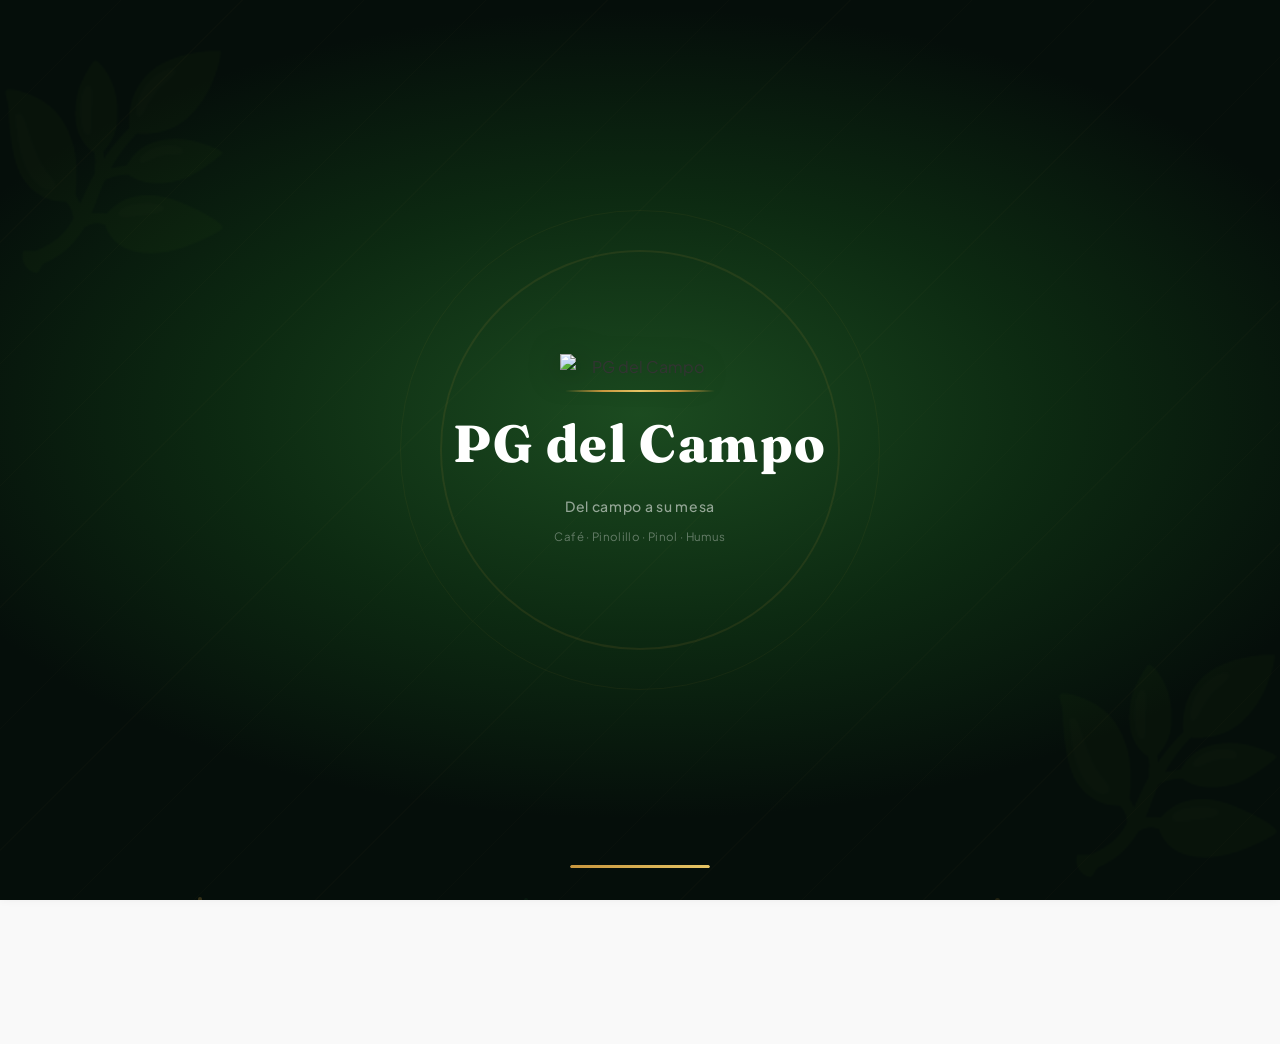
==== commit f99b3cff: "Add files via upload" ====
--- a/index.html
+++ b/index.html
@@ -1496,6 +1496,37 @@
 const _app=initializeApp(cfg);
 const db=getDatabase(_app);
 const _auth=getAuth(_app);
+/* Ayudante expuesto para que el boton de Google Wallet (script normal) pueda
+   leer las estrellas/compras REALES del cliente desde Firebase. */
+window.PG_walletData=async function(telRaw){
+  var tel=String(telRaw||'').replace(/[^0-9]/g,'');
+  var total=0,nombre='Cliente PG';
+  try{ var snap=await get(ref(db,'clientes/'+tel)); var d=snap.val(); if(d){ total=parseInt(d.total_compras||0)||0; if(d.nombre){ nombre=String(d.nombre).slice(0,40); } } }catch(e){}
+  var N=10; var estr=total%N; if(estr===0&&total>0){ estr=N; }
+  return {tel:tel,nombre:nombre,compras:total,estrellas:estr};
+};
+
+/* Refresca el saldo del pase de Google Wallet tras una compra (action=update).
+   "Disparar y olvidar" por JSONP: no bloquea ni rompe el flujo de la compra. */
+window.PG_WALLET_ENDPOINT='https://script.google.com/macros/s/AKfycbzj7JwoWoUV87l5bI7RB6YtYhwfG49dD-m_7Ur_053rXwtWMHEp7TyhgrmzD5NGQYvq/exec';
+window.PG_walletUpdate=function(telRaw){
+  try{
+    var ep=window.PG_WALLET_ENDPOINT||''; if(ep.indexOf('http')!==0) return;
+    var tel=String(telRaw||'').replace(/[^0-9]/g,''); if(tel.length<8) return;
+    window.PG_walletData(tel).then(function(info){
+      info=info||{};
+      var estrellas=parseInt(info.estrellas||0)||0, compras=parseInt(info.compras||0)||0;
+      var cb='gwupd_'+Date.now()+'_'+Math.floor(Math.random()*1e6);
+      var s=document.createElement('script');
+      function clean(){ try{ delete window[cb]; }catch(_e){ window[cb]=undefined; } if(s&&s.parentNode){ s.parentNode.removeChild(s); } clearTimeout(t); }
+      var t=setTimeout(clean,20000);
+      window[cb]=function(){ clean(); };
+      s.onerror=function(){ clean(); };
+      s.src=ep+(ep.indexOf('?')>-1?'&':'?')+'action=update&tel='+encodeURIComponent(info.tel||tel)+'&estrellas='+estrellas+'&compras='+compras+'&callback='+cb;
+      document.body.appendChild(s);
+    }).catch(function(){});
+  }catch(e){}
+};
 
 let productos={},clientes={},carrito=[],cActual=null;
 const WA='50557973097';
@@ -1833,6 +1864,8 @@
     if(pdt)u['productos/'+i.id+'/stock']=Math.max(0,+pdt.stock-i.q);
   }
   await update(ref(db),u);
+  // Refrescar el saldo del pase de Google Wallet (si el cliente ya lo guardo)
+  try{ if(typeof window.PG_walletUpdate==='function'){ window.PG_walletUpdate(tel); } }catch(e){}
   return{id,num,t};
 }
 
@@ -2039,20 +2072,61 @@
       return;
     }
     function val(id){ var el=document.getElementById(id); return el?String(el.value||'').trim():''; }
-    var tel = val('cliente-tel');
-    var nombre = val('cliente-nombre');
-    if(!tel){ tel = (prompt('Ingresa tu numero de WhatsApp para tu tarjeta:')||'').trim(); }
-    if(!tel){ return; }
-    if(!nombre){ nombre = (prompt('Tu nombre:')||'Cliente PG').trim(); }
-    var estrellas = (typeof clienteEstrellas!=='undefined') ? (parseInt(clienteEstrellas)||0) : 0;
-    var compras = (typeof clienteTotalComprasHistorial!=='undefined') ? (parseInt(clienteTotalComprasHistorial)||0) : 0;
-    var u = WALLET_ENDPOINT + (WALLET_ENDPOINT.indexOf('?')>-1?'&':'?') +
-            'action=wallet' +
-            '&tel='       + enc(tel) +
-            '&nombre='    + enc(nombre) +
-            '&estrellas=' + (estrellas||0) +
-            '&compras='   + (compras||0);
-    window.open(u,'_blank');
+    var tel = (val('cliente-tel') || val('clientPhone')).replace(/[^0-9]/g,'');
+    if(!tel){ tel = (prompt('Ingresa tu numero de WhatsApp para tu tarjeta:')||'').replace(/[^0-9]/g,''); }
+    if(tel.length < 8){ alert('Ingresa un numero de WhatsApp valido (8 digitos).'); return; }
+    /* Abrimos la pestana AHORA (gesto del usuario) para evitar bloqueo de pop-ups */
+    var win = window.open('', '_blank');
+    btn.disabled = true;
+    /* Buscamos las estrellas/compras REALES del cliente en Firebase. */
+    var dataP = (typeof window.PG_walletData === 'function')
+      ? window.PG_walletData(tel)
+      : Promise.resolve({ tel: tel, nombre: (val('cliente-nombre')||'Cliente PG'), compras: 0, estrellas: 0 });
+    dataP.then(function(info){
+      info = info || {};
+      var nombre = info.nombre || val('cliente-nombre') || 'Cliente PG';
+      var estrellas = parseInt(info.estrellas || 0) || 0;
+      var compras = parseInt(info.compras || 0) || 0;
+      var u = WALLET_ENDPOINT + (WALLET_ENDPOINT.indexOf('?')>-1?'&':'?') +
+              'action=wallet' +
+              '&tel='       + enc(info.tel || tel) +
+              '&nombre='    + enc(nombre) +
+              '&estrellas=' + estrellas +
+              '&compras='   + compras;
+      /* JSONP: Apps Script no envia cabeceras CORS. */
+      var cb = 'gwcb_' + Date.now() + '_' + Math.floor(Math.random()*1e6);
+      var s = document.createElement('script');
+      var done = false;
+      function gwCleanup(){
+        try{ delete window[cb]; }catch(_e){ window[cb] = undefined; }
+        if(s && s.parentNode){ s.parentNode.removeChild(s); }
+        clearTimeout(timer);
+        btn.disabled = false;
+      }
+      function gwFail(){
+        if(done){ return; } done = true; gwCleanup();
+        if(win){ win.close(); }
+        alert('Error de conexion con el servicio de Google Wallet. Intenta de nuevo.');
+      }
+      var timer = setTimeout(gwFail, 25000);
+      window[cb] = function(d){
+        if(done){ return; } done = true; gwCleanup();
+        if(d && d.ok && d.jwt){
+          var saveUrl = 'https://pay.google.com/gp/v/save/' + d.jwt;
+          if(win){ win.location.href = saveUrl; } else { window.open(saveUrl, '_blank'); }
+        } else {
+          if(win){ win.close(); }
+          alert('No se pudo generar tu tarjeta: ' + ((d && d.error) || 'error desconocido'));
+        }
+      };
+      s.onerror = gwFail;
+      s.src = u + '&callback=' + cb;
+      document.body.appendChild(s);
+    }).catch(function(){
+      if(win){ win.close(); }
+      btn.disabled = false;
+      alert('Error de conexion con el servicio de Google Wallet. Intenta de nuevo.');
+    });
   });
 })();
 </script>
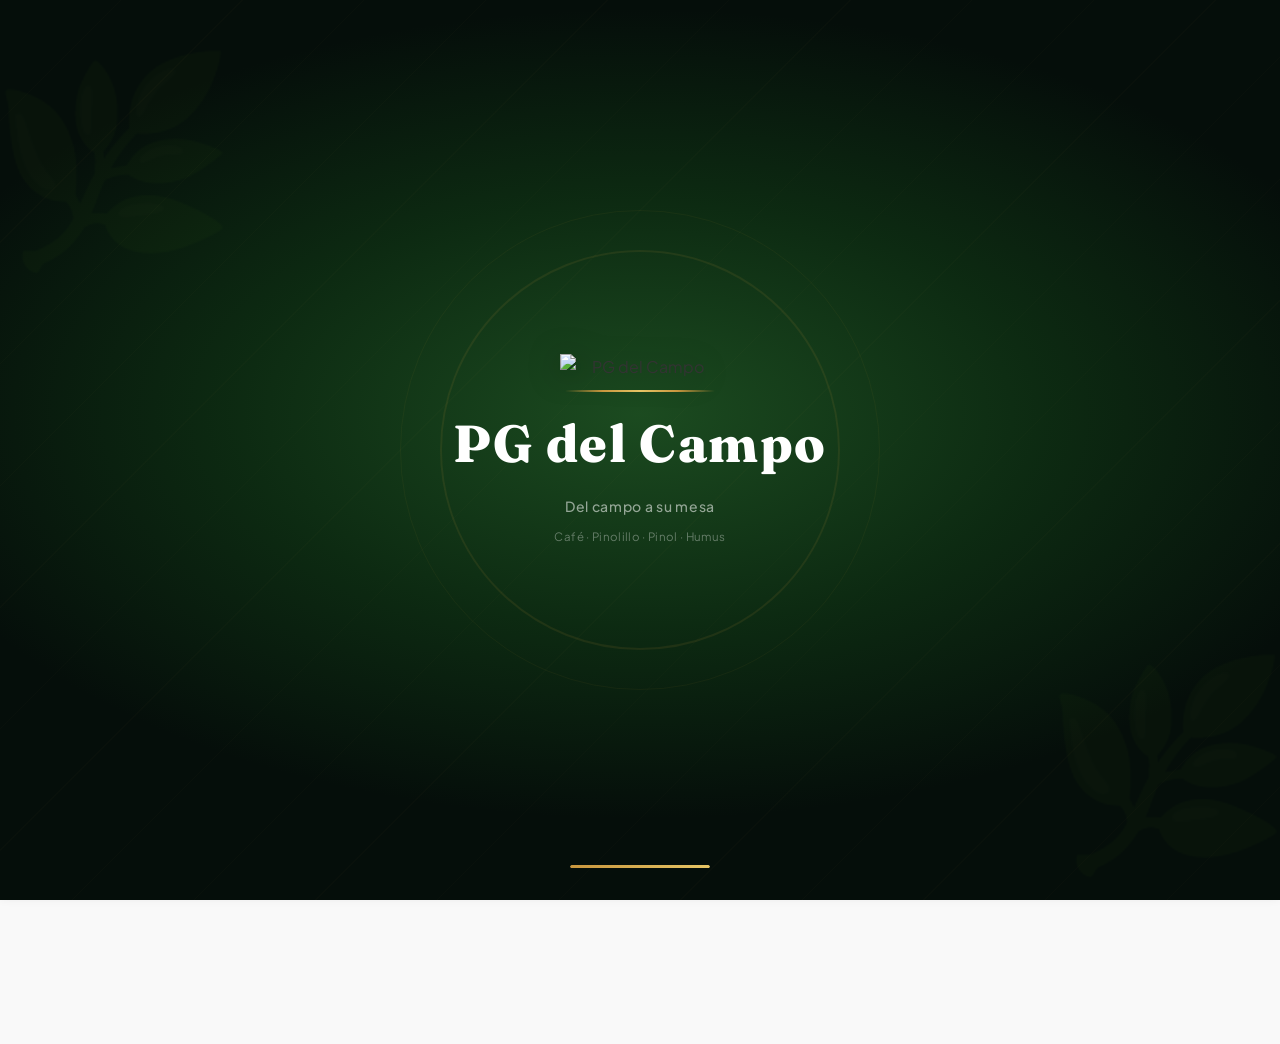
==== commit 05326a33: "Add files via upload" ====
--- a/index.html
+++ b/index.html
@@ -1428,7 +1428,14 @@
 
 <!-- Script: ChatBot BotsPG -->
 <script>
-window.WEB_APP_URL=window.WEB_APP_URL||"https://script.google.com/macros/s/AKfycbzNOlNPvW6g1NYqi9Ra0iErNJU5ijt5HvJTy88tZhyrmaFeuD-9tS274y17yp8SiH1c/exec";
+/* URL del cerebro del chat.
+   Recomendado: dejarlo vacío aquí y configurarlo desde el Panel-Admin en
+   config/empresa/chatbotUrl (la Tienda lo toma solo). Debe apuntar al
+   endpoint /chat-web del Agente PG del Campo, por ejemplo:
+   https://pg-del-campo-agente.onrender.com/chat-web */
+window.WEB_APP_URL=window.WEB_APP_URL||"https://pg-del-campo-agente.onrender.com/chat-web";
+/* Id de sesión por navegador para que el agente recuerde la conversación. */
+window.PG_CHAT_SESION=(function(){try{var k='pg_chat_sesion';var v=localStorage.getItem(k);if(!v){v='s'+Date.now().toString(36)+Math.random().toString(36).slice(2,8);localStorage.setItem(k,v);}return v;}catch(e){return 's'+Date.now();}})();
 function toggleChatBot(){
   var win=document.getElementById('chatbot-window');
   win.style.display=(win.style.display==='flex')?'none':'flex';
@@ -1452,10 +1459,14 @@
   historial.scrollTop=historial.scrollHeight;
   try{
     var contexto=(typeof window.pgContextoTienda==="function")?window.pgContextoTienda():"";
+    /* Si el cliente ya puso su WhatsApp en el carrito, lo mandamos para que el
+       agente pueda leer/actualizar sus estrellas y pedidos. */
+    var telEl=document.getElementById("cliente-tel");
+    var tel=(telEl&&telEl.value)?telEl.value.replace(/[^0-9]/g,""):"";
     var response=await fetch(window.WEB_APP_URL,{
       method:"POST",
       headers:{"Content-Type":"text/plain"},
-      body:JSON.stringify({mensaje:mensaje,contexto:contexto})
+      body:JSON.stringify({mensaje:mensaje,contexto:contexto,sesion:window.PG_CHAT_SESION,tel:tel})
     });
     var datos=await response.json();
     if(datos&&datos.respuesta){
@@ -1464,7 +1475,7 @@
       msgCarga.innerHTML="Disculpa, tuvimos un inconveniente al procesar la respuesta. Por favor, intenta de nuevo.";
     }
   }catch(error){
-    msgCarga.innerHTML="<b>Aviso de conexi\u00f3n:</b> No se logr\u00f3 enlazar con el puente de Jinotepe. Por favor verifica la publicaci\u00f3n.";
+    msgCarga.innerHTML="<b>Aviso de conexi\u00f3n:</b> No se logr\u00f3 enlazar con el agente. Por favor verifica la publicaci\u00f3n.";
   }
   btn.disabled=false;
   historial.scrollTop=historial.scrollHeight;
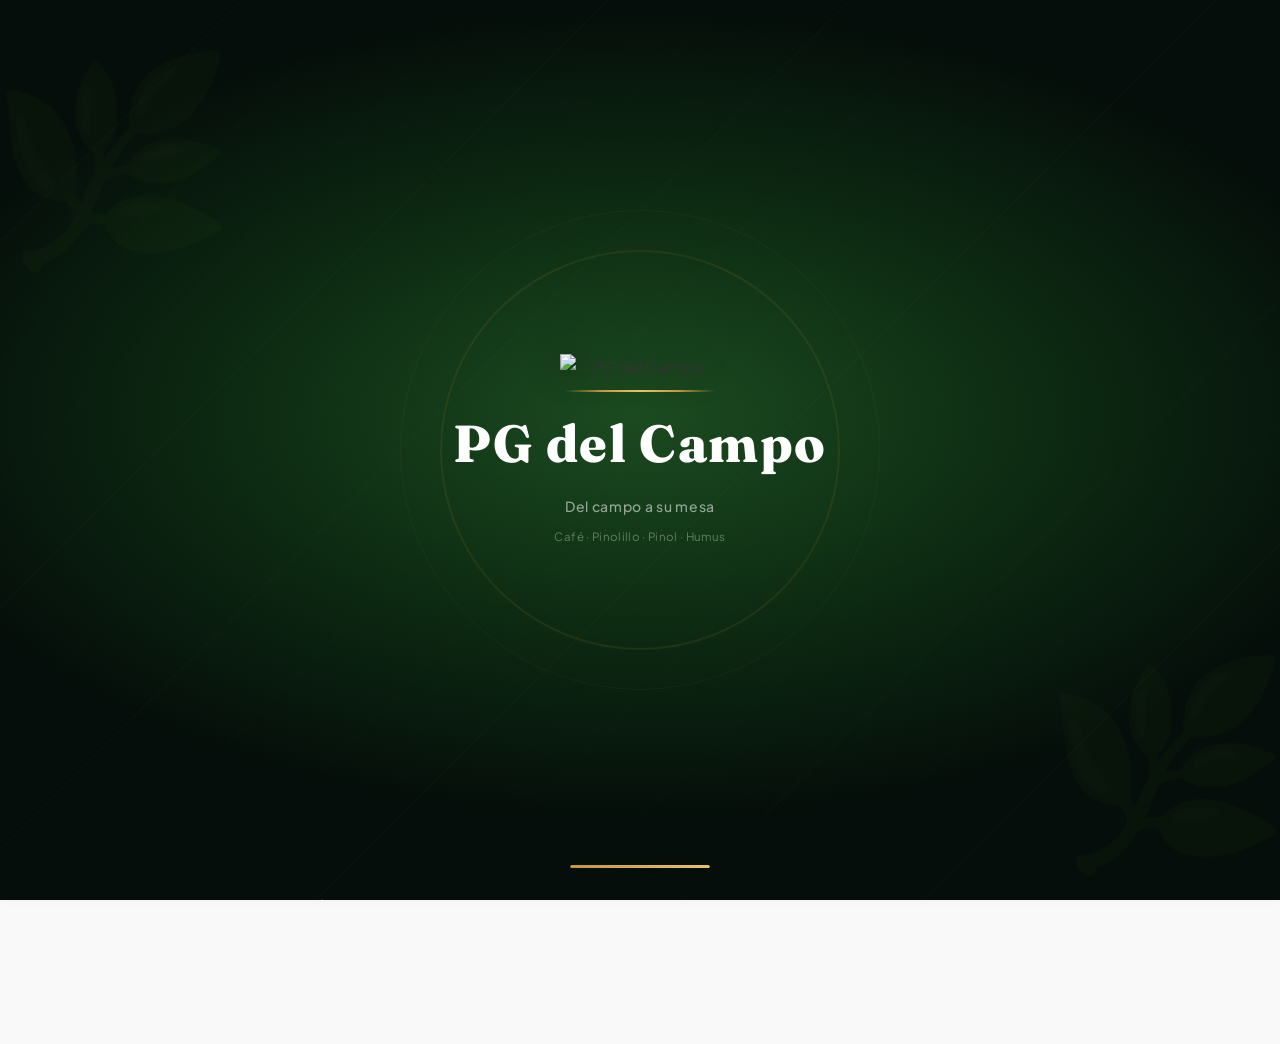
==== commit 3b13a330: "Add files via upload" ====
--- a/index.html
+++ b/index.html
@@ -1428,14 +1428,7 @@
 
 <!-- Script: ChatBot BotsPG -->
 <script>
-/* URL del cerebro del chat.
-   Recomendado: dejarlo vacío aquí y configurarlo desde el Panel-Admin en
-   config/empresa/chatbotUrl (la Tienda lo toma solo). Debe apuntar al
-   endpoint /chat-web del Agente PG del Campo, por ejemplo:
-   https://pg-del-campo-agente.onrender.com/chat-web */
-window.WEB_APP_URL=window.WEB_APP_URL||"https://pg-del-campo-agente.onrender.com/chat-web";
-/* Id de sesión por navegador para que el agente recuerde la conversación. */
-window.PG_CHAT_SESION=(function(){try{var k='pg_chat_sesion';var v=localStorage.getItem(k);if(!v){v='s'+Date.now().toString(36)+Math.random().toString(36).slice(2,8);localStorage.setItem(k,v);}return v;}catch(e){return 's'+Date.now();}})();
+window.WEB_APP_URL=window.WEB_APP_URL||"https://script.google.com/macros/s/AKfycbzNOlNPvW6g1NYqi9Ra0iErNJU5ijt5HvJTy88tZhyrmaFeuD-9tS274y17yp8SiH1c/exec";
 function toggleChatBot(){
   var win=document.getElementById('chatbot-window');
   win.style.display=(win.style.display==='flex')?'none':'flex';
@@ -1459,14 +1452,10 @@
   historial.scrollTop=historial.scrollHeight;
   try{
     var contexto=(typeof window.pgContextoTienda==="function")?window.pgContextoTienda():"";
-    /* Si el cliente ya puso su WhatsApp en el carrito, lo mandamos para que el
-       agente pueda leer/actualizar sus estrellas y pedidos. */
-    var telEl=document.getElementById("cliente-tel");
-    var tel=(telEl&&telEl.value)?telEl.value.replace(/[^0-9]/g,""):"";
     var response=await fetch(window.WEB_APP_URL,{
       method:"POST",
       headers:{"Content-Type":"text/plain"},
-      body:JSON.stringify({mensaje:mensaje,contexto:contexto,sesion:window.PG_CHAT_SESION,tel:tel})
+      body:JSON.stringify({mensaje:mensaje,contexto:contexto})
     });
     var datos=await response.json();
     if(datos&&datos.respuesta){
@@ -1475,7 +1464,7 @@
       msgCarga.innerHTML="Disculpa, tuvimos un inconveniente al procesar la respuesta. Por favor, intenta de nuevo.";
     }
   }catch(error){
-    msgCarga.innerHTML="<b>Aviso de conexi\u00f3n:</b> No se logr\u00f3 enlazar con el agente. Por favor verifica la publicaci\u00f3n.";
+    msgCarga.innerHTML="<b>Aviso de conexi\u00f3n:</b> No se logr\u00f3 enlazar con el puente de Jinotepe. Por favor verifica la publicaci\u00f3n.";
   }
   btn.disabled=false;
   historial.scrollTop=historial.scrollHeight;
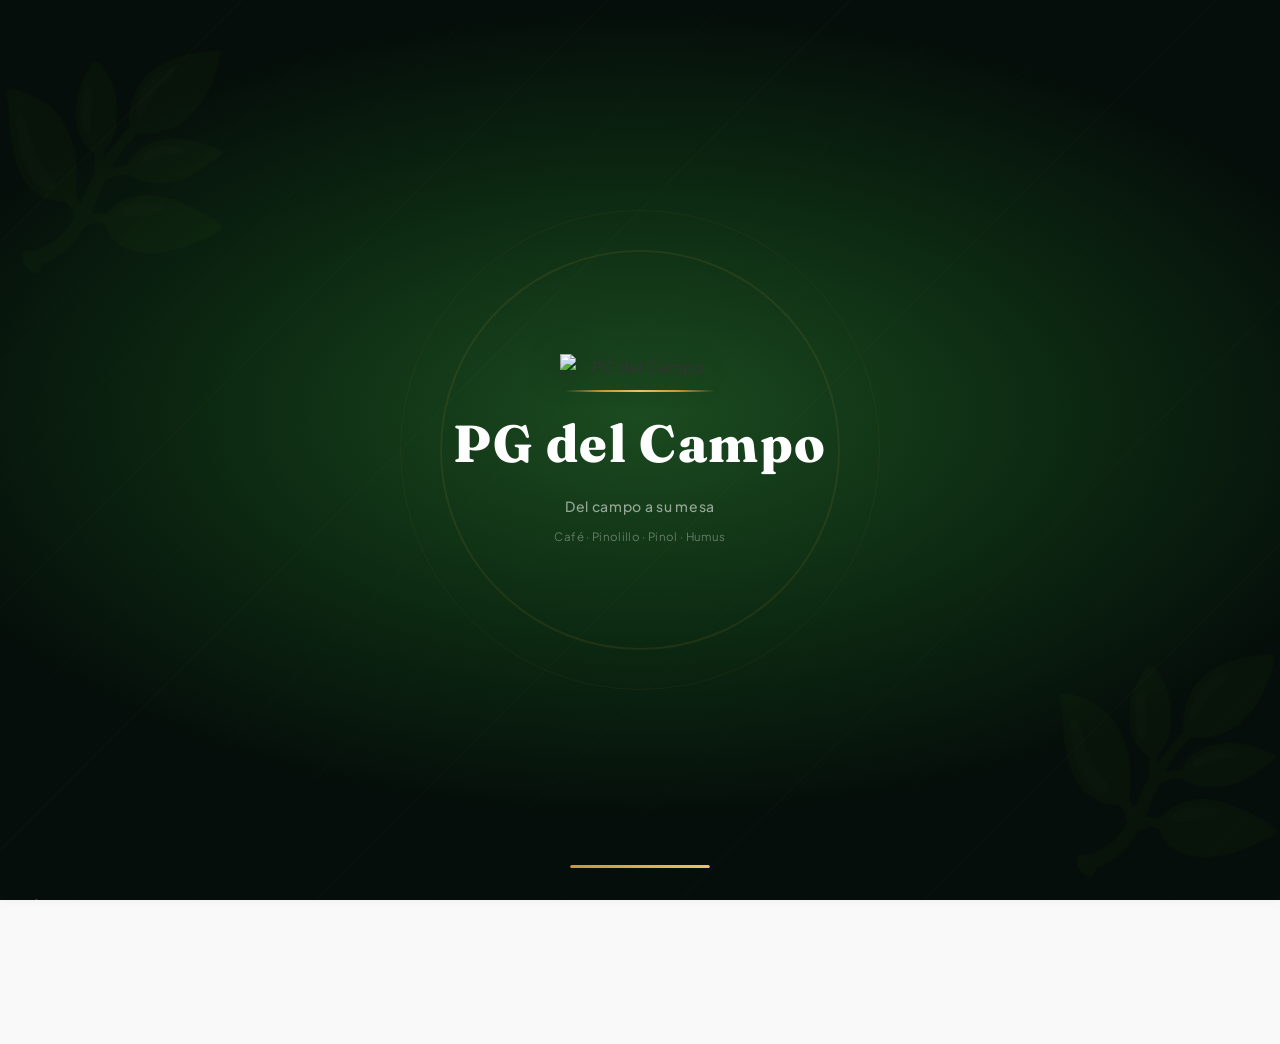
==== commit 54a0346b: "Add files via upload" ====
--- a/index.html
+++ b/index.html
@@ -1428,7 +1428,14 @@
 
 <!-- Script: ChatBot BotsPG -->
 <script>
-window.WEB_APP_URL=window.WEB_APP_URL||"https://script.google.com/macros/s/AKfycbzNOlNPvW6g1NYqi9Ra0iErNJU5ijt5HvJTy88tZhyrmaFeuD-9tS274y17yp8SiH1c/exec";
+/* URL del cerebro del chat.
+   Recomendado: dejarlo vacío aquí y configurarlo desde el Panel-Admin en
+   config/empresa/chatbotUrl (la Tienda lo toma solo). Debe apuntar al
+   endpoint /chat-web del Agente PG del Campo, por ejemplo:
+   https://pg-del-campo-agente.onrender.com/chat-web */
+window.WEB_APP_URL=window.WEB_APP_URL||"https://pg-del-campo-agente.onrender.com/chat-web";
+/* Id de sesión por navegador para que el agente recuerde la conversación. */
+window.PG_CHAT_SESION=(function(){try{var k='pg_chat_sesion';var v=localStorage.getItem(k);if(!v){v='s'+Date.now().toString(36)+Math.random().toString(36).slice(2,8);localStorage.setItem(k,v);}return v;}catch(e){return 's'+Date.now();}})();
 function toggleChatBot(){
   var win=document.getElementById('chatbot-window');
   win.style.display=(win.style.display==='flex')?'none':'flex';
@@ -1452,10 +1459,14 @@
   historial.scrollTop=historial.scrollHeight;
   try{
     var contexto=(typeof window.pgContextoTienda==="function")?window.pgContextoTienda():"";
+    /* Si el cliente ya puso su WhatsApp en el carrito, lo mandamos para que el
+       agente pueda leer/actualizar sus estrellas y pedidos. */
+    var telEl=document.getElementById("cliente-tel");
+    var tel=(telEl&&telEl.value)?telEl.value.replace(/[^0-9]/g,""):"";
     var response=await fetch(window.WEB_APP_URL,{
       method:"POST",
       headers:{"Content-Type":"text/plain"},
-      body:JSON.stringify({mensaje:mensaje,contexto:contexto})
+      body:JSON.stringify({mensaje:mensaje,contexto:contexto,sesion:window.PG_CHAT_SESION,tel:tel})
     });
     var datos=await response.json();
     if(datos&&datos.respuesta){
@@ -1464,7 +1475,7 @@
       msgCarga.innerHTML="Disculpa, tuvimos un inconveniente al procesar la respuesta. Por favor, intenta de nuevo.";
     }
   }catch(error){
-    msgCarga.innerHTML="<b>Aviso de conexi\u00f3n:</b> No se logr\u00f3 enlazar con el puente de Jinotepe. Por favor verifica la publicaci\u00f3n.";
+    msgCarga.innerHTML="<b>Aviso de conexi\u00f3n:</b> No se logr\u00f3 enlazar con el agente. Por favor verifica la publicaci\u00f3n.";
   }
   btn.disabled=false;
   historial.scrollTop=historial.scrollHeight;
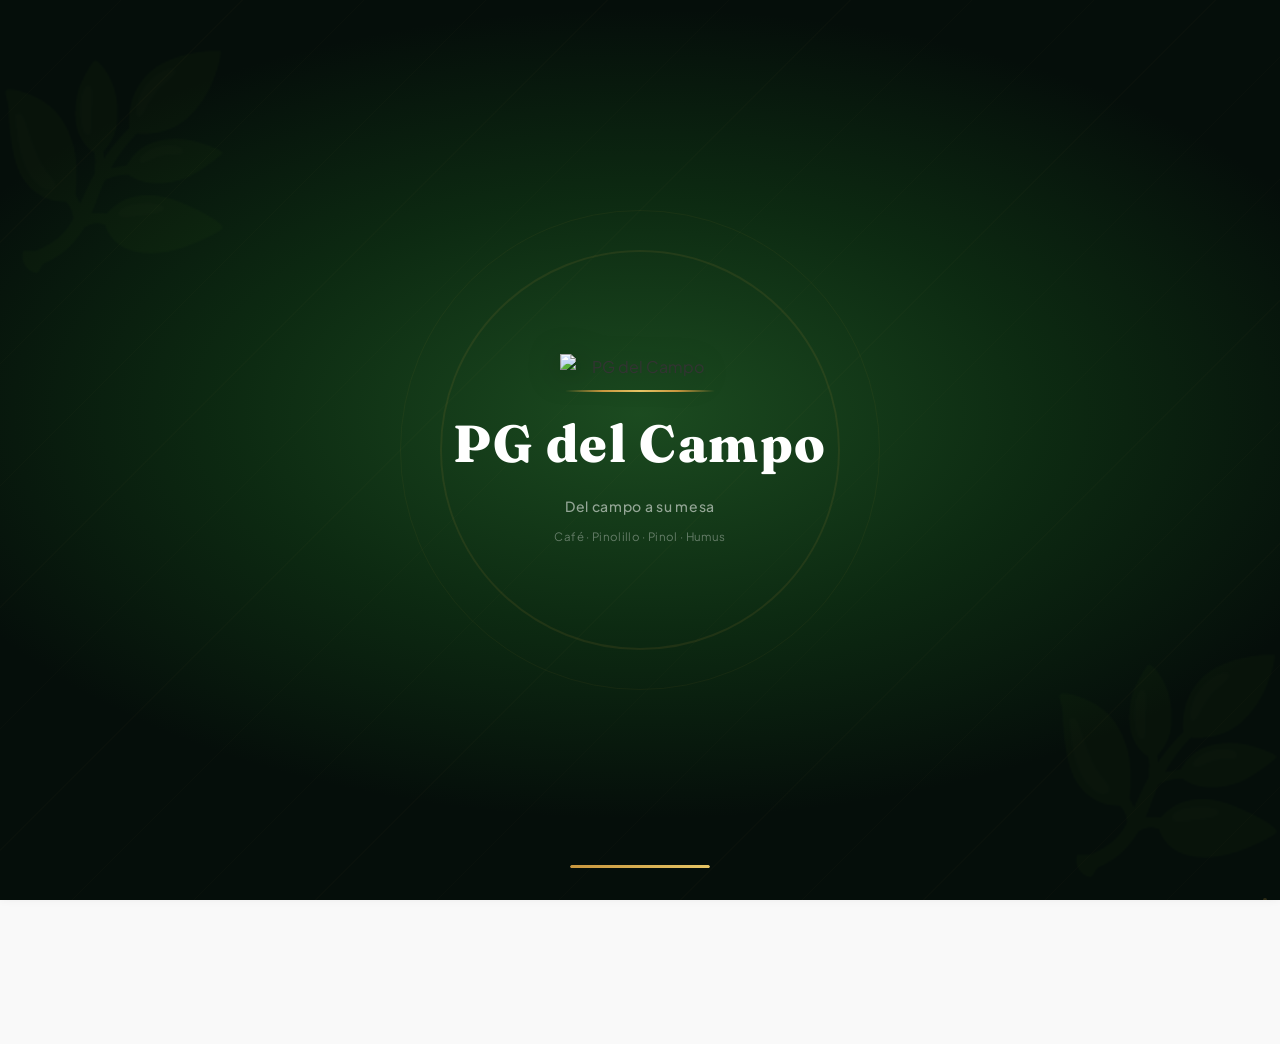
==== commit d01fdd96: "Add files via upload" ====
--- a/index.html
+++ b/index.html
@@ -1428,14 +1428,7 @@
 
 <!-- Script: ChatBot BotsPG -->
 <script>
-/* URL del cerebro del chat.
-   Recomendado: dejarlo vacío aquí y configurarlo desde el Panel-Admin en
-   config/empresa/chatbotUrl (la Tienda lo toma solo). Debe apuntar al
-   endpoint /chat-web del Agente PG del Campo, por ejemplo:
-   https://pg-del-campo-agente.onrender.com/chat-web */
-window.WEB_APP_URL=window.WEB_APP_URL||"https://pg-del-campo-agente.onrender.com/chat-web";
-/* Id de sesión por navegador para que el agente recuerde la conversación. */
-window.PG_CHAT_SESION=(function(){try{var k='pg_chat_sesion';var v=localStorage.getItem(k);if(!v){v='s'+Date.now().toString(36)+Math.random().toString(36).slice(2,8);localStorage.setItem(k,v);}return v;}catch(e){return 's'+Date.now();}})();
+window.WEB_APP_URL=window.WEB_APP_URL||"https://script.google.com/macros/s/AKfycbzNOlNPvW6g1NYqi9Ra0iErNJU5ijt5HvJTy88tZhyrmaFeuD-9tS274y17yp8SiH1c/exec";
 function toggleChatBot(){
   var win=document.getElementById('chatbot-window');
   win.style.display=(win.style.display==='flex')?'none':'flex';
@@ -1459,14 +1452,10 @@
   historial.scrollTop=historial.scrollHeight;
   try{
     var contexto=(typeof window.pgContextoTienda==="function")?window.pgContextoTienda():"";
-    /* Si el cliente ya puso su WhatsApp en el carrito, lo mandamos para que el
-       agente pueda leer/actualizar sus estrellas y pedidos. */
-    var telEl=document.getElementById("cliente-tel");
-    var tel=(telEl&&telEl.value)?telEl.value.replace(/[^0-9]/g,""):"";
     var response=await fetch(window.WEB_APP_URL,{
       method:"POST",
       headers:{"Content-Type":"text/plain"},
-      body:JSON.stringify({mensaje:mensaje,contexto:contexto,sesion:window.PG_CHAT_SESION,tel:tel})
+      body:JSON.stringify({mensaje:mensaje,contexto:contexto})
     });
     var datos=await response.json();
     if(datos&&datos.respuesta){
@@ -1475,7 +1464,7 @@
       msgCarga.innerHTML="Disculpa, tuvimos un inconveniente al procesar la respuesta. Por favor, intenta de nuevo.";
     }
   }catch(error){
-    msgCarga.innerHTML="<b>Aviso de conexi\u00f3n:</b> No se logr\u00f3 enlazar con el agente. Por favor verifica la publicaci\u00f3n.";
+    msgCarga.innerHTML="<b>Aviso de conexi\u00f3n:</b> No se logr\u00f3 enlazar con el puente de Jinotepe. Por favor verifica la publicaci\u00f3n.";
   }
   btn.disabled=false;
   historial.scrollTop=historial.scrollHeight;
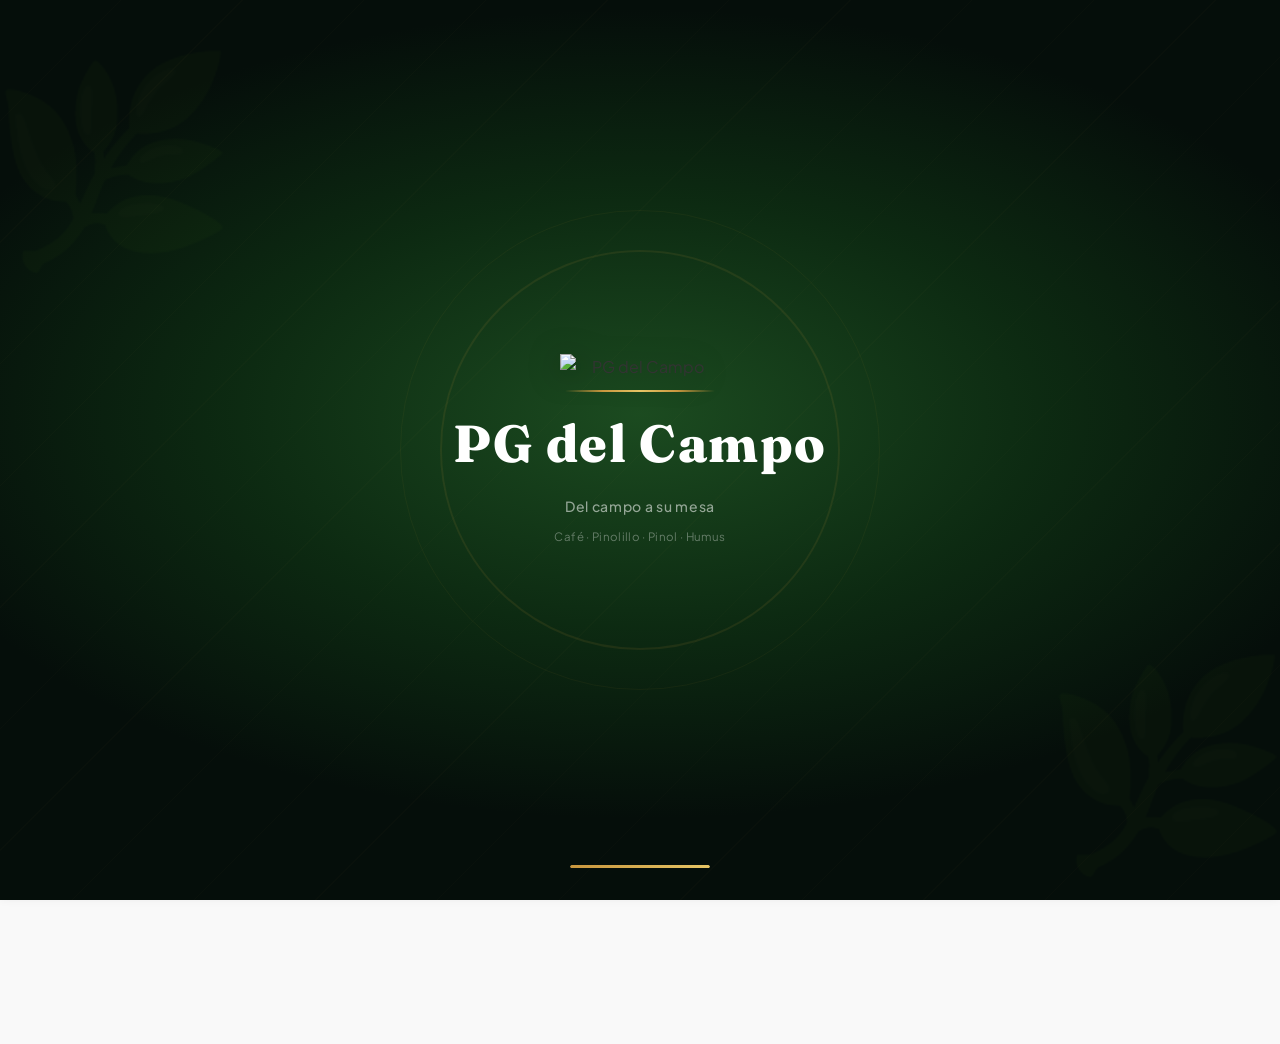
==== commit 4b973a16: "Add files via upload" ====
--- a/index.html
+++ b/index.html
@@ -1428,7 +1428,7 @@
 
 <!-- Script: ChatBot BotsPG -->
 <script>
-window.WEB_APP_URL=window.WEB_APP_URL||"https://script.google.com/macros/s/AKfycbzNOlNPvW6g1NYqi9Ra0iErNJU5ijt5HvJTy88tZhyrmaFeuD-9tS274y17yp8SiH1c/exec";
+window.WEB_APP_URL=window.WEB_APP_URL||"https://pg-del-campo-agente.onrender.com/chat-web";
 function toggleChatBot(){
   var win=document.getElementById('chatbot-window');
   win.style.display=(win.style.display==='flex')?'none':'flex';
